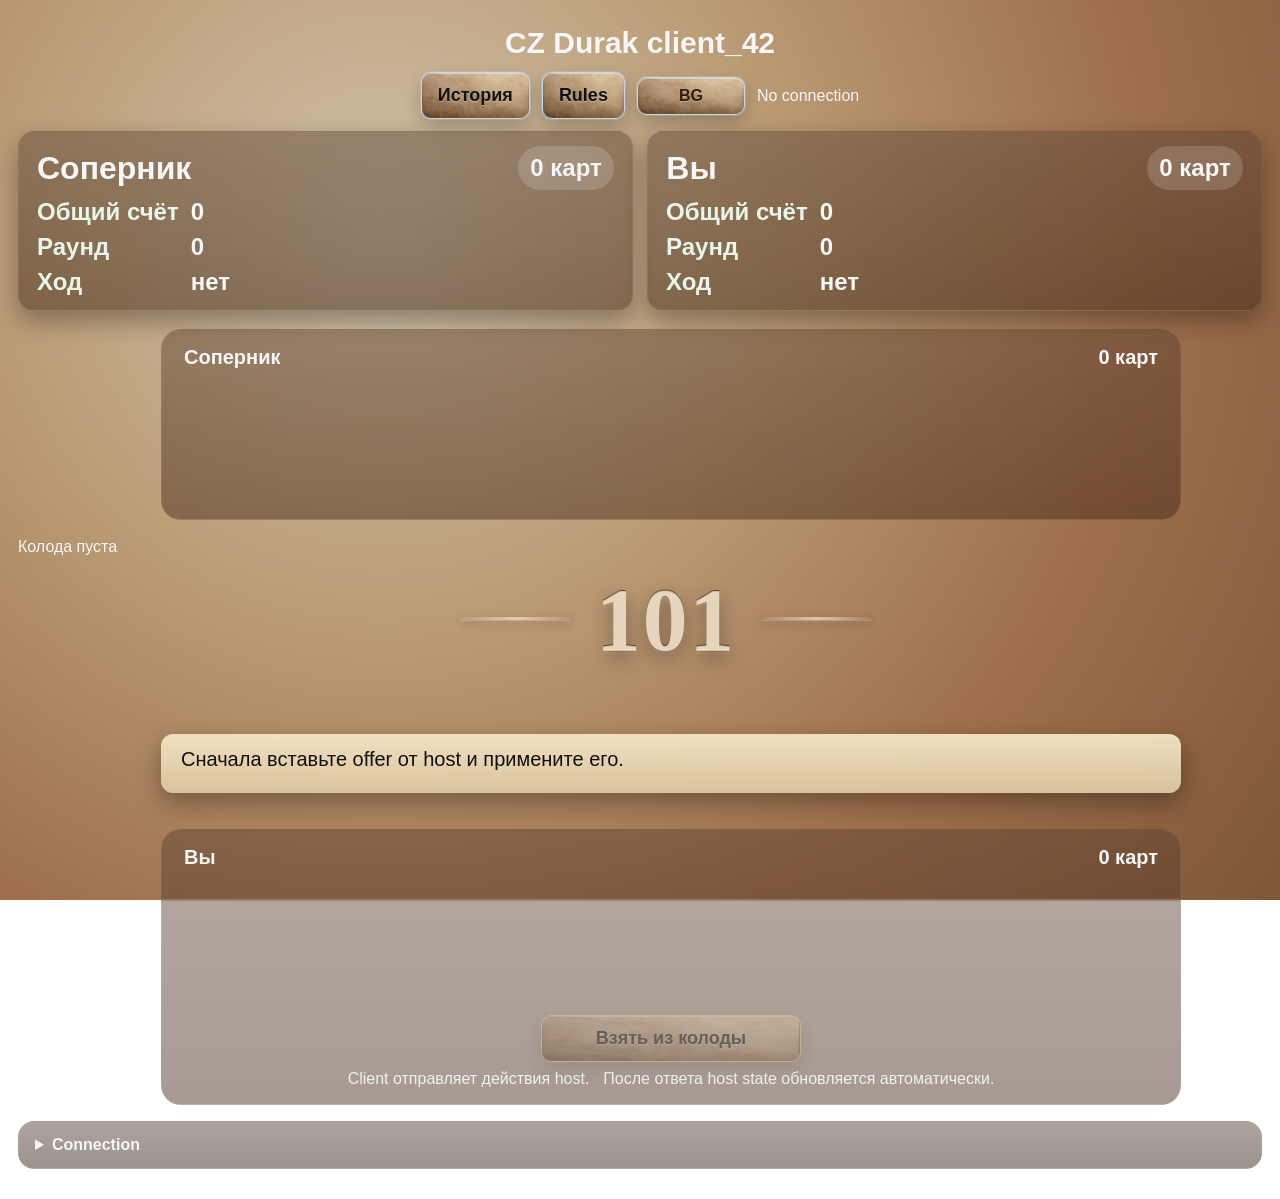
==== index.html @ 2729abbe "Rename CZ-Durak-client_42.html to index.html" ====
<!DOCTYPE html>
<html lang="ru">
<head>
<meta charset="UTF-8" />
<meta name="viewport" content="width=device-width, initial-scale=1.0" />
<title>CZ Durak client_42</title>
<style>
  :root{
    --table:#5c341d; --table-dark:#26150c; --panel:rgba(72,42,24,.42); --text:#f6f6f6;
    --accent:#e6d8ae; --shadow:0 10px 24px rgba(0,0,0,.32); --page-bg-image:radial-gradient(circle at 30% 26%, #eadbc0 0%, #d3b186 34%, #b17d56 68%, #8e6140 100%); --button-bg-image:none;
    --card-w:78px; --card-h:112px; --red:#d81f1f; --black:#111; --blue-back:#4966d6;
  }
  *{box-sizing:border-box}
  body{margin:0;font-family:Arial,Helvetica,sans-serif;color:var(--text);background-image:linear-gradient(rgba(18,10,7,.12), rgba(18,10,7,.12)), var(--page-bg-image);background-size:cover,cover;background-position:center,center;background-repeat:no-repeat,no-repeat;background-attachment:fixed,fixed;min-height:100vh}
  .wrap{max-width:1280px;margin:0 auto;padding:18px 18px 30px}
  h1{margin:8px 0 12px;text-align:center;font-size:30px}
  .topbar{display:flex;gap:12px;justify-content:center;align-items:center;flex-wrap:wrap;margin-bottom:12px}
  .btn-main,.btn-open,.btn-log,.btn-draw,select,textarea,input,button{border:none;border-radius:10px;padding:12px 16px;font-size:18px;box-shadow:var(--shadow)}
  select,button,textarea,input{border:none;border-radius:10px;padding:12px 16px;font-size:18px;cursor:pointer;box-shadow:var(--shadow)}
  textarea,input{cursor:text}
  button{cursor:pointer}
  .btn-main{background:#efefef;color:#111}
  .btn-open{background:#f3e08d;color:#111}
  .btn-log{background:#d4eef9;color:#111}
  .btn-draw{background:#d7cf5a;color:#111; min-width:260px}
  .btn-draw[disabled], button[disabled]{opacity:.45; cursor:not-allowed}
  .btn-bg{background:#ead7b3;color:#2d1a10;padding:9px 12px;font-size:16px;min-width:108px}

  .btn-main,.btn-open,.btn-log,.btn-draw,.btn-bg,.picker-inline button,.round-end button,.history-box button{
    background-color:#d7be9a;
    background-image:linear-gradient(180deg, rgba(255,250,240,.26), rgba(72,43,25,.16)), var(--button-bg-image);
    background-size:100% 100%,100% 100%;
    background-position:center,center;
    background-repeat:no-repeat,no-repeat;
    border:1px solid rgba(255,241,221,.54);
    text-shadow:0 1px 0 rgba(255,255,255,.30);
    box-shadow:inset 0 1px 0 rgba(255,255,255,.38), inset 0 -2px 4px rgba(75,42,22,.16), 0 8px 18px rgba(0,0,0,.20);
  }
  .btn-next,.btn-open,.btn-newgame,.btn-log,.btn-bg,.btn-draw{font-weight:700}
  .btn-next{border-color:rgba(127,212,151,.66); box-shadow:inset 0 1px 0 rgba(255,255,255,.38), inset 0 -2px 4px rgba(75,42,22,.16), 0 0 0 1px rgba(127,212,151,.26), 0 8px 18px rgba(0,0,0,.20)}
  .btn-open{border-color:rgba(239,214,108,.70); box-shadow:inset 0 1px 0 rgba(255,255,255,.38), inset 0 -2px 4px rgba(75,42,22,.16), 0 0 0 1px rgba(239,214,108,.22), 0 8px 18px rgba(0,0,0,.20)}
  .btn-newgame{border-color:rgba(235,154,154,.72); box-shadow:inset 0 1px 0 rgba(255,255,255,.32), inset 0 -2px 4px rgba(95,32,24,.18), 0 0 0 1px rgba(235,154,154,.24), 0 8px 18px rgba(0,0,0,.22)}
  .btn-log,.btn-bg{border-color:rgba(196,224,255,.72); box-shadow:inset 0 1px 0 rgba(255,255,255,.38), inset 0 -2px 4px rgba(75,42,22,.16), 0 0 0 1px rgba(196,224,255,.24), 0 8px 18px rgba(0,0,0,.20)}
  .btn-draw{border-color:rgba(228,208,112,.72)}
  .btn-main:hover,.btn-open:hover,.btn-log:hover,.btn-draw:hover,.btn-bg:hover,.picker-inline button:hover,.round-end button:hover,.history-box button:hover{transform:translateY(-1px); filter:brightness(1.02)}
  .scoreboard{display:grid;grid-template-columns:1fr 1fr;gap:14px;margin-bottom:18px}
  .score-card{background:linear-gradient(180deg, rgba(255,247,230,.07), rgba(61,34,19,.10)), rgba(61,34,19,.42);border-radius:16px;padding:14px 18px;box-shadow:var(--shadow);min-height:110px;border:1px solid rgba(255,228,188,.08);backdrop-filter:blur(1px)}
  .score-head{display:flex;justify-content:space-between;align-items:center;margin-bottom:8px}
  .score-head h3{margin:0;font-size:32px;line-height:1}
  .count-badge{background:rgba(255,255,255,.16);padding:8px 12px;border-radius:999px;font-size:24px;font-weight:700;min-width:96px;text-align:center}
  .score-grid{display:grid;grid-template-columns:auto 1fr;gap:6px 12px;align-items:center;font-size:24px;line-height:1.2}
  .score-grid .label{font-weight:700;color:#e8f5e9}
  .score-grid .value{font-weight:700}
  .layout{display:grid;grid-template-columns: 1fr 420px 1fr;grid-template-areas:"enemy enemy enemy" "deck center pile" "status status status" "picker picker picker" "player player player";gap:18px;align-items:center}
  .enemy-box,.player-box{justify-self:center;width:min(1020px, 100%);background:linear-gradient(180deg, rgba(255,248,235,.05), rgba(46,26,15,.08)), var(--panel);border-radius:20px;padding:16px 22px;border:1px solid rgba(255,228,188,.08);backdrop-filter:blur(1px)}
  .enemy-box{grid-area:enemy;min-height:150px}
  .player-box{grid-area:player;min-height:180px}
  .name-row{display:flex;justify-content:space-between;align-items:center;margin-bottom:8px;font-size:20px;font-weight:700}
  .cards-row{display:flex;gap:0;min-height:126px;align-items:flex-end;justify-content:center;flex-wrap:nowrap}
  .cards-row.enemy .card-slot{margin-left:-18px}
  .cards-row.player .card-slot{margin-left:-10px}
  .cards-row .card-slot:first-child{margin-left:0}
  .center-deck{grid-area:deck;justify-self:end;display:flex;gap:24px;align-items:center}
  .pile-box{grid-area:pile;justify-self:start;min-width:330px;min-height:170px;display:flex;align-items:center;justify-content:flex-start}
  .status{grid-area:status;justify-self:center;width:min(1020px, 100%);background:linear-gradient(180deg, rgba(244,229,199,.94), rgba(220,200,160,.94));color:#111;padding:14px 20px;border-radius:12px;font-size:20px;box-shadow:var(--shadow)}
  .status .sub{display:block;margin-top:8px;font-size:18px;color:#4a3f18;font-weight:700;white-space:pre-line}
  .picker-inline{grid-area:picker;justify-self:center;display:none;gap:10px;flex-wrap:wrap;align-items:center;justify-content:center;width:min(960px, 100%);background:rgba(255,255,255,.08);border-radius:14px;padding:12px;position:relative;z-index:20}
  .picker-inline.show{display:flex;position:relative;z-index:5}
  .picker-inline .picker-title{font-size:20px;margin-right:10px}
  .picker-inline button{background:#d7cf5a;color:#111}
  .deck-stack{position:relative;width:520px;height:170px}
  .stack-count{text-align:center;margin-top:8px;font-size:20px;color:#eef5ee;font-weight:700}
  .pile-stack{position:relative;width:330px;height:170px}
  .pile-stack .card{position:absolute;left:0;top:0}
  .card-slot{position:relative}
  .card{width:var(--card-w);height:var(--card-h);border-radius:7px;background:#fff;color:#111;border:1px solid rgba(0,0,0,.28);position:relative;box-shadow:0 6px 12px rgba(0,0,0,.28);overflow:hidden;user-select:none}
  .card.faceup.playable{cursor:pointer;transition:transform .12s ease, box-shadow .12s ease}
  .card.faceup.playable:hover{transform:translateY(-10px);box-shadow:0 12px 18px rgba(0,0,0,.34)}
  .card.back{background:
      linear-gradient(135deg, rgba(255,255,255,.18) 25%, transparent 25%) -8px 0/16px 16px,
      linear-gradient(225deg, rgba(255,255,255,.18) 25%, transparent 25%) -8px 0/16px 16px,
      linear-gradient(315deg, rgba(255,255,255,.18) 25%, transparent 25%) 0px 0/16px 16px,
      linear-gradient(45deg, rgba(255,255,255,.18) 25%, transparent 25%) 0px 0/16px 16px,
      var(--blue-back)}
  .card.back::before{content:"";position:absolute;inset:8px;border:2px solid rgba(255,255,255,.88);border-radius:5px}
  .card.back::after{content:"◈";position:absolute;inset:0;display:flex;align-items:center;justify-content:center;color:#fff;font-size:30px;opacity:.9}
  .corner{position:absolute;left:6px;top:5px;line-height:.95;text-align:center;font-weight:700}
  .corner.bottom{left:auto;top:auto;right:6px;bottom:5px;transform:rotate(180deg)}
  .rank{font-size:22px}.suit{font-size:20px}
  .center-symbol{position:absolute;inset:0;display:flex;align-items:center;justify-content:center;font-size:46px;font-weight:700}
  .red{color:#d81f1f}.black{color:#111}
  .small-note{text-align:center;margin-top:12px}
  .legend{display:flex;justify-content:center;gap:14px;margin-top:8px;flex-wrap:wrap;color:#edf4ed;font-size:16px}
  .netpanel{margin-top:16px;background:linear-gradient(180deg, rgba(255,247,231,.05), rgba(52,29,17,.10)), rgba(52,29,17,.42);padding:14px 16px;border-radius:16px;border:1px solid rgba(255,228,188,.08);backdrop-filter:blur(1px)}
  .netpanel details summary{cursor:pointer;font-weight:700}
  .netgrid{display:grid;grid-template-columns:1fr 1fr;gap:12px;margin-top:10px}
  .netlog{white-space:pre-wrap;background:rgba(0,0,0,.22);padding:12px;border-radius:12px;font-family:Consolas,monospace;font-size:13px;max-height:220px;overflow:auto}
  .server-row{display:grid;grid-template-columns:180px 1fr 140px auto;gap:8px;align-items:center;margin:10px 0 12px}
  .server-row select,.server-row input{min-width:0}
  .subpanel{margin-top:10px;border-top:1px solid rgba(255,255,255,.08);padding-top:10px}

  .round-end{position:fixed;right:18px;bottom:18px;background:rgba(7,20,12,.96);color:#fff;padding:16px 18px;border-radius:16px;box-shadow:0 14px 28px rgba(0,0,0,.45);width:min(420px, calc(100vw - 36px));display:none;z-index:30}
  .round-end.show{display:block}
  .round-end h4{margin:0 0 10px;font-size:28px}
  .round-end .lines{white-space:pre-line;font-size:18px;line-height:1.45}
  .round-end .actions{text-align:right;margin-top:12px}
  .round-end button{background:#f3e08d;color:#111;border:none;border-radius:10px;padding:10px 14px;font-size:18px;cursor:pointer}
  .history-box{position:fixed;left:50%;top:50%;transform:translate(-50%,-50%);background:rgba(7,20,12,.98);color:#fff;padding:16px 18px;border-radius:16px;box-shadow:0 14px 28px rgba(0,0,0,.45);display:none;z-index:1001;max-width:min(980px, calc(100vw - 36px));width:min(980px, calc(100vw - 36px));pointer-events:auto}
  .history-box.show{display:block}
  .history-box h4{margin:0 0 10px;font-size:28px}
  .history-box .lines{white-space:pre-wrap;font-size:18px;line-height:1.45;max-height:60vh;overflow:auto;font-family:Consolas,monospace}
  .history-box .actions{text-align:right;margin-top:12px}
  .history-box button{background:#f3e08d;color:#111;border:none;border-radius:10px;padding:10px 14px;font-size:18px;cursor:pointer}


  .layout{position:relative}
  .layout > *{position:relative;z-index:1}
.table-watermark{position:absolute;left:0;right:0;top:102px;bottom:300px;display:flex;align-items:center;justify-content:center;transform:translateX(26px);pointer-events:none;user-select:none;z-index:0;color:rgba(244,223,198,.56);text-transform:uppercase;font-family:Georgia,'Times New Roman',serif;filter:drop-shadow(0 2px 1px rgba(255,240,220,.18))}
  .table-watermark .wm-101-wrap{display:flex;align-items:center;gap:26px;font-size:clamp(56px,7vw,94px);font-weight:900;letter-spacing:.02em}
  .table-watermark .wm-101{line-height:1;color:rgba(248,231,208,.72);text-shadow:0 1px 0 rgba(255,248,235,.55),0 -1px 0 rgba(78,47,28,.72),0 2px 0 rgba(118,82,58,.28),0 8px 18px rgba(44,22,11,.42)}
  .table-watermark .wm-line{width:110px;height:3px;background:linear-gradient(90deg, rgba(244,223,198,.0), rgba(244,223,198,.72), rgba(244,223,198,.0));box-shadow:0 1px 0 rgba(255,246,230,.18),0 3px 8px rgba(26,12,7,.25);border-radius:999px}
  .table-watermark .wm-bridge{font-size:clamp(68px,8.7vw,116px);font-weight:900;letter-spacing:.018em;line-height:.92;color:rgba(248,231,208,.70);text-shadow:0 1px 0 rgba(255,248,235,.56),0 -1px 0 rgba(78,47,28,.74),0 2px 0 rgba(118,82,58,.28),0 9px 20px rgba(44,22,11,.44)}

</style>
</head>
<body>
<div class="wrap">
  <h1>CZ Durak client_42</h1>

  <div class="topbar">
    <button class="btn-log" id="logToggleBtn" type="button" style="display:none">ЛОГ OFF</button>
    <button class="btn-log" id="historyBtn" type="button">История</button>
    <button class="btn-log" id="debugToggleBtn" type="button" style="display:none">DEBUG OFF</button>
    <button class="btn-log" id="rulesBtn" type="button">Rules</button>
    <button class="btn-bg" id="bgCycleBtn" type="button">BG</button>
    <span id="connStateText">No connection</span>
  </div>

  <div class="scoreboard">
    <div class="score-card">
      <div class="score-head"><h3>Соперник</h3><div id="enemyCountTop" class="count-badge">—</div></div>
      <div class="score-grid">
        <div class="label">Общий счёт</div><div class="value" id="enemyTotalScore">0</div>
        <div class="label">Раунд</div><div class="value" id="enemyRoundScore">—</div>
        <div class="label">Ход</div><div class="value" id="enemyTurnValue">—</div>
      </div>
    </div>
    <div class="score-card">
      <div class="score-head"><h3>Вы</h3><div id="playerCountTop" class="count-badge">—</div></div>
      <div class="score-grid">
        <div class="label">Общий счёт</div><div class="value" id="playerTotalScore">0</div>
        <div class="label">Раунд</div><div class="value" id="playerRoundScore">—</div>
        <div class="label">Ход</div><div class="value" id="playerTurnValue">—</div>
      </div>
    </div>
  </div>

  <div class="layout">
    <div id="variantWatermark" class="table-watermark" aria-hidden="true">101</div>
    <div class="enemy-box">
      <div class="name-row"><div>Соперник</div><div id="enemyCount"></div></div>
      <div class="cards-row enemy" id="enemyRow"></div>
    </div>

    <div class="center-deck">
      <div><div class="deck-stack" id="deckStack"></div><div class="stack-count" id="deckCount"></div></div>
    </div>

    <div class="pile-box">
      <div class="pile-stack" id="pileStack"></div>
    </div>

    <div class="status">
      <span id="statusMain">Сначала вставьте offer от host и примените его.</span>
      <span class="sub" id="statusSub"></span>
    </div>

	<div class="picker-inline" id="pickerInline">
 	 <div class="picker-title" style="font-size:26px;">Выберите масть:</div>
 	 <button data-suit="clubs" style="font-size:26px;">Трефы ♣</button>
 	 <button data-suit="diamonds" style="font-size:26px;">Бубны ♦</button>
 	 <button data-suit="hearts" style="font-size:26px;">Червы ♥</button>
 	 <button data-suit="spades" style="font-size:26px;">Пики ♠</button>
	</div>

    <div class="player-box">
      <div class="name-row"><div>Вы</div><div id="playerCount"></div></div>
      <div class="cards-row player" id="playerRow"></div>
      <div class="small-note"><button class="btn-draw" id="drawBtn">Взять из колоды</button></div>
      <div class="legend">
        <div>Client отправляет действия host.</div>
        <div>После ответа host state обновляется автоматически.</div>
      </div>
    </div>
  </div>

  <div class="netpanel">
    <details>
      <summary>Connection</summary>
      <div class="server-row">
        <select id="signalPreset">
          <option value="railway" selected>WAN / Railway</option>
          <option value="localhost">LAN / localhost</option>
          <option value="custom">Custom</option>
        </select>
        <input id="signalUrl" type="text" value="wss://bubbly-tranquility-production.up.railway.app" placeholder="wss://...">
        <input id="signalRoom" type="text" value="42" placeholder="Комната">
        <button class="btn-log" id="signalClientBtn" type="button">Сервер: client</button>
      </div>

      <div class="subpanel">
        <div class="row" style="margin-bottom:8px">
          <button class="btn-log" id="copyLogBtn" type="button">Copy log</button>
          <button class="btn-log" id="clearLogBtn" type="button">Clear log</button>
          <button class="btn-log" id="pongBtn" type="button">PONG</button>
        </div>
        <div id="netLog" class="netlog"></div>
      </div>

      <details class="subpanel">
        <summary>Manual offer mode</summary>
        <div class="netgrid">
        <div>
          <div class="row" style="margin-bottom:8px">
            <button class="btn-log" id="pasteOfferBtn" type="button">Paste</button>
            <button class="btn-log" id="applyOfferBtn" type="button">Apply offer</button>
          </div>
          <textarea id="offerIn" placeholder="Вставьте сюда offer от host вручную (Ctrl+V)"></textarea>
        </div>
        <div>
          <div class="row" style="margin-bottom:8px">
            <button class="btn-log" id="copyAnswerBtn" type="button">Copy</button>
          </div>
          <textarea id="answerOut" readonly placeholder="Answer для host (копировать кнопкой Copy)"></textarea>
        </div>
      </div>
      </details>
    </details>
  </div>
</div>

<div id="rulesBackdrop" style="display:none;position:fixed;inset:0;background:rgba(0,0,0,.25);z-index:1000"></div>
<div class="history-box" id="rulesPanel">
  <h4>Rules</h4>
  <div class="lines" id="rulesLines"></div>
  <div class="actions"><button id="closeRulesBtn" type="button">Закрыть</button></div>
</div>

<div class="round-end" id="roundEndPanel">
  <h4 id="roundEndTitle">Сет завершён</h4>
  <div class="lines" id="roundEndLines"></div>
  <div class="actions"><button id="closeRoundEndBtn" type="button">Закрыть</button></div>
</div>

<div id="historyBackdrop" style="display:none;position:fixed;inset:0;background:rgba(0,0,0,.25);z-index:1000"></div>
<div class="history-box" id="historyPanel">
  <h4>История счёта</h4>
  <div class="lines" id="historyLines"></div>
  <div class="actions"><button id="closeHistoryBtn" type="button" onclick="hideHistoryPanel()">Закрыть</button></div>
</div>

<script>
const APP_VERSION = 'CZ Durak client_42';
const suits = [
  { key: 'clubs', symbol: '♣', color: 'black', label: 'Трефы' },
  { key: 'diamonds', symbol: '♦', color: 'red', label: 'Бубны' },
  { key: 'hearts', symbol: '♥', color: 'red', label: 'Червы' },
  { key: 'spades', symbol: '♠', color: 'black', label: 'Пики' }
];
const state = {
  role: 'client',
  deck: [], playerHand: [], enemyHand: [], pile: [],
  showEnemy: false, showDeck: false, forcedSuit: null, pendingSuitChoice: false,
  pendingSuitChoiceRole: null, turn: null, gameStarted: false, roundEnded: false,
  scores: { playerTotal: 0, enemyTotal: 0, playerRound: 0, enemyRound: 0 }, history: [], matchOver: false, roundEndInfo: null,
  logEnabled: false, debugEnabled: false, dragIndex: null,
  signaling: { ws: null, url: 'ws://localhost:8787', room: '', connected: false },
  connectionReady: false, pc: null, dc: null, rules: { gameVariant: '101' },
  classicLog: '',
  lastRejectInfo: '',
  bgFiles: [],
  bgIndex: -1,
  bgName: '',
  pendingBgName: '',
};
const $ = (id) => document.getElementById(id);
const NL = String.fromCharCode(10);
const SERVER_PRESETS = { railway: 'wss://bubbly-tranquility-production.up.railway.app', localhost: 'ws://localhost:8787' };
const ACTION_DELAY_MS = 900;

const BG_FILE_RE = /\.(jpe?g|png|webp)$/i;
const DEFAULT_BUTTON_BG_CANDIDATES = (() => {
  const items = [
    'Pics/Buttons/button_bg.jpg','Pics/Buttons/button_bg.jpeg','Pics/Buttons/button_bg.png','Pics/Buttons/button_bg.webp',
    'Pics/Buttons/bg.jpg','Pics/Buttons/bg.jpeg','Pics/Buttons/bg.png','Pics/Buttons/bg.webp',
    'Pics/Buttons/buttons.jpg','Pics/Buttons/buttons.jpeg','Pics/Buttons/buttons.png','Pics/Buttons/buttons.webp'
  ];
  const exts = ['jpg','jpeg','png','webp'];
  const prefixes = ['button_bg','btn','button','bg'];
  for (const prefix of prefixes){
    for (let i = 1; i <= 40; i++){
      for (const ext of exts) items.push(`Pics/Buttons/${prefix}${i}.${ext}`);
    }
  }
  return items;
})();
const DEFAULT_TABLE_BG_MANIFESTS = ['Pics/backgrounds.json','Pics/list.json','Pics/bg.json'];

const DEFAULT_TABLE_BG_CANDIDATES = (() => {
  const items = [];
  const exts = ['jpg','jpeg','png','webp'];
  const prefixes = ['','bg','table','leather','skin','pic'];
  for (const prefix of prefixes){
    for (let i = 1; i <= 200; i++){
      const stem = `${prefix}${i}`;
      for (const ext of exts) items.push(`Pics/${stem}.${ext}`);
    }
  }
  return items;
})();

function probeImage(url){
  return new Promise(resolve => {
    const img = new Image();
    img.onload = () => resolve(url);
    img.onerror = () => resolve(null);
    img.src = url;
  });
}
async function firstExisting(candidates){
  for (const candidate of candidates){
    const hit = await probeImage(candidate);
    if (hit) return hit;
  }
  return null;
}
function setButtonBackground(url){
  document.documentElement.style.setProperty('--button-bg-image', url ? `url("${url}")` : 'none');
}
async function loadDefaultButtonBackground(){
  const url = await firstExisting(DEFAULT_BUTTON_BG_CANDIDATES);
  setButtonBackground(url);
}
function normalizeBgList(items){
  return Array.from(new Set((items || []).map(item => String(item || '').trim()).filter(item => BG_FILE_RE.test(item)))).map(item => item.replace(/\\/g,'/'));
}
async function tryLoadManifest(url){
  try{
    const res = await fetch(url, {cache:'no-store'});
    if (!res.ok) return null;
    const data = await res.json();
    if (Array.isArray(data)) return normalizeBgList(data).map(name => name.startsWith('Pics/') ? name : `Pics/${name}`);
    if (data && Array.isArray(data.files)) return normalizeBgList(data.files).map(name => name.startsWith('Pics/') ? name : `Pics/${name}`);
  }catch(e){}
  return null;
}
async function loadDefaultTableBackgrounds(){
  let urls = null;
  for (const manifest of DEFAULT_TABLE_BG_MANIFESTS){
    urls = await tryLoadManifest(manifest);
    if (urls && urls.length) break;
  }
  if ((!urls || !urls.length) && DEFAULT_TABLE_BG_CANDIDATES.length){
    const hits = [];
    for (const candidate of DEFAULT_TABLE_BG_CANDIDATES){
      const hit = await probeImage(candidate);
      if (hit) hits.push(hit);
    }
    urls = hits;
  }
  if (!urls || !urls.length){
    updateBgButton();
    return;
  }
  state.bgFiles = urls.map(url => ({name: url.split('/').pop(), url}));
  if (state.bgFiles.length){
    state.pendingBgName = state.rules.tableBgName || state.bgName || state.bgFiles[0].name;
    applyPendingBackground();
  } else {
    updateBgButton();
  }
}

const RULES_TEXT = `В Чешского дурака играют два игрока. Смысл игры - сбросить все карты с рук и посчитать по очкам оставшиеся карты у противника. Проигравшим считается игрок, первым набравший больше 101 очков.
Игроки по-очереди делают ходы, сбрасывая карты в стопку на игровом столе. Первый ходит любой картой, следующий должен положить карту той же масти или того же достоинства, что и карта, лежащая сверху стопки. Например, если на столе лежит Валет пик, то на него можно сбросить, либо Валета, либо любую карту масти пик (либо Даму любой масти. см. ниже). Если нечем ходить, набираются карты из колоды до тех пор, пока не выпадет нужная карта.
Когда карты в колоде заканчиваются, то сброшенные карты, кроме последней, переворачиваются, перемешиваются и кладутся на место колоды (тем самым из колоды опять можно добирать карты)
Здесь два варианта игры Чешский дурак: «101» и «Бридж». (вариант игры выбирает хост)
В зависимости от того, какую карту сбрывает игрок, для его соперника наступают различные последствия:
Вариант игры «101»:
· шестёрка – соперник берёт одну карту из колоды и пропускает ход
· семёрка – берёт две карты и пропускает ход
· Король червей – берёт четыре карты и пропускает ход
· Туз – соперник пропускает ход
· Дама – назначает масть

Вариант игры «Бридж»:
· шестёрка – берёт четыре карты из колоды и пропускает ход
· семёрка – берёт две карты и НЕ пропускает ход
· туз – соперник пропускает ход
· Дама – назначает масть

Даму любой масти можно выкладывать на любую карту, при этом игрок, выложивший Даму, заказывает масть, с которой должен зайти соперник (появляется окно с выбором масти).

Подсчёт очков
Когда у кого-то из игроков заканчиваются карты, у соперника увеличивается счёт на сумму очков в картах на руках:
· Валет – 2 очка
· Дама – 3 очка
· Король – 4 очка
· Туз – 11 очков
· остальные карты по цифровому номиналу. (например шестёрка это 6 очков)

Если один игрок сбросил все карты, а у соперника на руках осталась всего одна карта Дама (кроме Дамы пик), то прибавляется 20 очков к счёту соперника.
Если на руках осталась всего одна карта Дама пик, то прибавляется 40 очков.
Если игрок закончил раунд картой Дама (кроме Дамы пик), то с его счёта списывается 20 очков (минус 20).
Если игрок закончил раунд на Даму пик, то с его счёта списывается 40 очков (минус 40).

Тот, кто выиграл раунд (сет), тот ходит в следующем раунде первым (зависит от настроек на хосте).
Игрок, первым набравший больше 101 очков, считается проигравшим.
Важный бонус: У игрока, набравшего 101 очко ровно, все очки обнуляются (в ноль) и игра продолжается.`;

function showRoundEnd(title, lines){
  $('roundEndTitle').textContent = title;
  $('roundEndLines').textContent = lines;
  $('roundEndPanel').classList.add('show');
}
function hideRoundEnd(){ $('roundEndPanel').classList.remove('show'); }

function logNet(msg){
  $('netLog').textContent += msg + '\n';
  $('netLog').scrollTop = $('netLog').scrollHeight;
}
function setConnText(){ $('connStateText').textContent = state.connectionReady ? 'Connected' : 'No connection'; }
function suitInfo(key){ return suits.find(s => s.key === key); }
function cardText(card){ return `${card.rank}${suitInfo(card.suit).symbol}`; }
function lastPileCard(){ return state.pile.length ? state.pile[state.pile.length - 1] : null; }
function setStatus(main, sub=''){
  $('statusMain').textContent = main;
  const parts = [];
  if (sub) parts.push(sub);
  const forcedLine = state.forcedSuit ? `Заказана масть: ${suitInfo(state.forcedSuit).label}.` : '';
  if (forcedLine && !(main || '').includes(forcedLine) && !(sub || '').includes(forcedLine)) parts.push(forcedLine);
  $('statusSub').textContent = parts.join('\n');
}
function canPlayOnTop(card, topCard, forcedSuit){
  if (!topCard) return true;
  if (card.rank === 'Q') return true;
  if (forcedSuit) return card.rank === 'Q' || card.suit === forcedSuit;
  return card.suit === topCard.suit || card.rank === topCard.rank;
}
function getPlayableCards(hand){
  const top = lastPileCard();
  return hand.filter(card => canPlayOnTop(card, top, state.forcedSuit));
}
function shouldEnableDraw(hand){
  if (state.roundEnded || !state.gameStarted) return false;
  return getPlayableCards(hand).length < Number(state.rules.drawDisabledAtPlayableCount || 2);
}
function createCardElement(card, opts = {}){
  const { faceUp = true, clickable = false, playable = false, clickHandler = null } = opts;
  const div = document.createElement('div');
  div.className = `card ${faceUp ? 'faceup' : 'back'} ${faceUp && playable ? 'playable' : ''}`;
  if (!faceUp) return div;
  const suit = suitInfo(card.suit);
  const colorClass = suit.color;
  const top = document.createElement('div');
  top.className = `corner ${colorClass}`;
  top.innerHTML = `<div class="rank">${card.rank}</div><div class="suit">${suit.symbol}</div>`;
  const bottom = document.createElement('div');
  bottom.className = `corner bottom ${colorClass}`;
  bottom.innerHTML = `<div class="rank">${card.rank}</div><div class="suit">${suit.symbol}</div>`;
  const center = document.createElement('div');
  center.className = `center-symbol ${colorClass}`;
  center.textContent = suit.symbol;
  div.append(top, center, bottom);
  if (clickable && clickHandler) div.addEventListener('click', clickHandler);
  return div;
}


function updateBgButton(){
  const btn = $('bgCycleBtn');
  if (!btn) return;
  btn.textContent = state.bgFiles.length ? `BG ${state.bgIndex + 1}/${state.bgFiles.length}` : 'BG';
}
function cycleBackgrounds(){
  if (!state.bgFiles || !state.bgFiles.length){
    updateBgButton();
    return;
  }
  applyBackgroundIndex(state.bgIndex + 1, false);
}
function setBodyBackground(url){
  document.documentElement.style.setProperty('--page-bg-image', url ? `url("${url}")` : "radial-gradient(circle at 30% 26%, #eadbc0 0%, #d3b186 34%, #b17d56 68%, #8e6140 100%)");
}
function normalizeBgName(name){ return String(name || '').trim().toLowerCase(); }
function findBgIndexByName(name){
  const needle = normalizeBgName(name);
  if (!needle) return -1;
  return state.bgFiles.findIndex(item => normalizeBgName(item.name) === needle);
}
function applyBackgroundIndex(index, sync){
  if (!state.bgFiles.length) return;
  const len = state.bgFiles.length;
  state.bgIndex = ((index % len) + len) % len;
  const item = state.bgFiles[state.bgIndex];
  state.bgName = item.name;
  state.pendingBgName = item.name;
  setBodyBackground(item.url);
  updateBgButton();

}
function applyPendingBackground(){
  const idx = findBgIndexByName(state.pendingBgName || state.bgName);
  if (idx >= 0) applyBackgroundIndex(idx, false);
  else updateBgButton();
}
function loadBackgroundFiles(fileList){
  const files = Array.from(fileList || []).filter(file => BG_FILE_RE.test(file.name)).sort((a,b) => a.name.localeCompare(b.name, undefined, {numeric:true, sensitivity:'base'}));
  if (!files.length){
    return;
  }
  if (state.bgFiles.length) state.bgFiles.forEach(item => { if (item.objectUrl){ try{ URL.revokeObjectURL(item.url); }catch(e){} } });
  state.bgFiles = files.map(file => ({name:file.name, url:URL.createObjectURL(file), objectUrl:true}));
  if (!state.pendingBgName && !state.bgName) state.pendingBgName = state.bgFiles[0].name;
  applyPendingBackground();
}
function renderEnemy(){
  const row = $('enemyRow'); row.innerHTML = '';
  state.enemyHand.forEach(card => {
    const slot = document.createElement('div'); slot.className = 'card-slot';
    const faceUp = state.showEnemy;
    const el = createCardElement(card, { faceUp });
    slot.appendChild(el); row.appendChild(slot);
  });
  $('enemyCount').textContent = `${state.enemyHand.length} карт`;
  $('enemyCountTop').textContent = `${state.enemyHand.length} карт`;
  $('enemyTurnValue').textContent = state.turn === 'enemy' ? 'да' : 'нет';
  $('enemyTotalScore').textContent = state.scores.enemyTotal;
  $('enemyRoundScore').textContent = state.scores.enemyRound;
}
function renderPlayer(){
  const row = $('playerRow'); row.innerHTML = '';
  const playable = getPlayableCards(state.playerHand);
  state.playerHand.forEach((card, index) => {
    const slot = document.createElement('div'); slot.className = 'card-slot'; slot.dataset.index = index;
    const el = createCardElement(card, {
      faceUp: true,
      clickable: true,
      playable: state.turn === 'player' && !state.pendingSuitChoice && playable.includes(card),
      clickHandler: () => clientPlay(index)
    });
    el.draggable = true;
    el.addEventListener('dragstart', () => { state.dragIndex = index; });
    slot.addEventListener('dragover', (e) => e.preventDefault());
    slot.addEventListener('drop', (e) => {
      e.preventDefault();
      if (state.dragIndex === null || state.dragIndex === index) return;
      const original = state.playerHand.map((_, i) => i);
      const movedCard = state.playerHand.splice(state.dragIndex, 1)[0];
      const movedIdx = original.splice(state.dragIndex, 1)[0];
      state.playerHand.splice(index, 0, movedCard);
      original.splice(index, 0, movedIdx);
      state.dragIndex = null;
      render();
      sendMessage({type:'client_reorder', order: original});
    });
    slot.appendChild(el); row.appendChild(slot);
  });
  $('playerCount').textContent = `${state.playerHand.length} карт`;
  $('playerCountTop').textContent = `${state.playerHand.length} карт`;
  $('playerTurnValue').textContent = state.turn === 'player' ? 'да' : 'нет';
  $('playerTotalScore').textContent = state.scores.playerTotal;
  $('playerRoundScore').textContent = state.scores.playerRound;
}
function renderDeck(){
  const deckStack = $('deckStack'); deckStack.innerHTML = '';
  if (state.deck.length === 0){ deckStack.textContent = 'Колода пуста'; return; }
  if (state.showDeck){
    const cards = state.deck.slice();
    const maxShown = cards.length;
    const gap = maxShown > 30 ? 14 : maxShown > 24 ? 16 : maxShown > 18 ? 18 : 22;
    deckStack.style.width = `${Math.max(520, 86 + (maxShown - 1) * gap)}px`;
    cards.forEach((card, idx) => {
      const el = createCardElement(card, { faceUp: true });
      el.style.position = 'absolute'; el.style.left = `${idx * gap}px`; el.style.top = `${Math.max(0, (maxShown - idx - 1) * 0.25)}px`; el.style.transform = 'scale(0.88)';
      deckStack.appendChild(el);
    });
  } else {
    for (let i=Math.min(state.deck.length,8)-1;i>=0;i--){ const el = createCardElement(null,{faceUp:false}); el.style.position='absolute'; el.style.top=`${i*2}px`; el.style.left=`${i*2}px`; deckStack.appendChild(el); }
  }
  $('deckCount').textContent = `В колоде: ${state.deck.length}`;
}
function renderPile(){
  const pile = $('pileStack'); pile.innerHTML = '';
  const visible = state.pile.slice(-18);
  const gap = visible.length > 14 ? 16 : visible.length > 10 ? 18 : 22;
  visible.forEach((card, idx) => {
    const el = createCardElement(card, { faceUp: true });
    el.style.transform = `translate(${idx * gap}px, ${idx * 1.5}px) scale(0.9)`;
    pile.appendChild(el);
  });
}
function updateVariantWatermark(){
  const mode = (state.rules && state.rules.gameVariant) === 'bridge' ? 'bridge' : '101';
  const wm = $('variantWatermark');
  if (!wm) return;
  if (mode === 'bridge') wm.innerHTML = '<div class="wm-bridge">BRIDGE</div>';
  else wm.innerHTML = '<div class="wm-101-wrap"><span class="wm-line"></span><span class="wm-101">101</span><span class="wm-line"></span></div>';
}
function renderControls(){ $('drawBtn').disabled = !(state.gameStarted && !state.roundEnded && !state.matchOver && state.turn === 'player' && !state.pendingSuitChoice && shouldEnableDraw(state.playerHand)); }
function render(){ updateVariantWatermark(); renderEnemy(); renderPlayer(); renderDeck(); renderPile(); renderControls(); setConnText(); }


function applySignalPreset(){
  const preset = $('signalPreset');
  const url = $('signalUrl');
  if (!preset || !url) return;
  if (preset.value === 'railway') url.value = SERVER_PRESETS.railway;
  else if (preset.value === 'localhost') url.value = SERVER_PRESETS.localhost;
}
function showRulesPanel(){
  $('rulesLines').textContent = state.rulesText || RULES_TEXT;
  if ($('rulesBackdrop')) $('rulesBackdrop').style.display = 'block';
  $('rulesPanel').classList.add('show');
}
function hideRulesPanel(){
  $('rulesPanel').classList.remove('show');
  if ($('rulesBackdrop')) $('rulesBackdrop').style.display = 'none';
}
function historyText(){
  if (state.scoreHistory) return state.scoreHistory;
  return 'История пуста.';
}
function showHistoryPanel(){
  $('historyLines').textContent = historyText();
  if ($('historyBackdrop')) $('historyBackdrop').style.display = 'block';
  $('historyPanel').classList.add('show');
}
function hideHistoryPanel(){
  $('historyPanel').classList.remove('show');
  if ($('historyBackdrop')) $('historyBackdrop').style.display = 'none';
}
async function pasteFromClipboard(targetId){
  try{
    const text = await navigator.clipboard.readText();
    if (!text) throw new Error('clipboard empty');
    $(targetId).value = text;
    logNet('[paste] ' + targetId);
  }catch(e){
    $(targetId).focus();
    $(targetId).select();
    logNet('[paste unavailable] Вставьте текст вручную в ' + targetId);
  }
}

function applyRemoteState(payload){
  state.rules = payload.rules || {};
  state.deck = payload.deck || [];
  state.playerHand = payload.enemyHand || [];   // client sees own hand as playerHand
  state.enemyHand = payload.playerHand || [];   // host hand as enemyHand
  state.pile = payload.pile || [];
  state.showEnemy = !!payload.roundEnded;
  state.showDeck = false;
  state.forcedSuit = payload.forcedSuit || null;
  state.pendingSuitChoice = !!payload.pendingSuitChoice;
  state.pendingSuitChoiceRole = payload.pendingSuitChoiceRole || null;
  state.turn = payload.turn === 'player' ? 'enemy' : (payload.turn === 'enemy' ? 'player' : payload.turn);
  state.gameStarted = payload.gameStarted;
  state.roundEnded = payload.roundEnded;
  state.scores = payload.scores || state.scores;
  state.history = payload.history || state.history;
  state.matchOver = !!payload.matchOver;
  state.roundEndInfo = payload.roundEndInfo || null;
  state.classicLog = payload.classicLog || state.classicLog;
  state.scoreHistory = payload.scoreHistory || state.scoreHistory;
  state.rulesText = payload.rulesText || state.rulesText || RULES_TEXT;
  state.rules.tableBgName = (payload.rules && payload.rules.tableBgName) || state.rules.tableBgName || '';
  state.pendingBgName = state.rules.tableBgName || state.pendingBgName;
  applyPendingBackground();
  let mainText = (!state.gameStarted || state.roundEnded) ? 'Партия завершена.' : (payload.lastAction ? `Последнее действие: ${payload.lastAction}` : 'Получено новое состояние.');
  let subText = (!state.gameStarted || state.roundEnded) ? 'Нажмите NEXT SET или NEW GAME на стороне host.' : (state.turn === 'player' ? 'Сейчас ваш ход.' : 'Сейчас ход host.');
  const clientMustChooseSuit = state.pendingSuitChoice && state.pendingSuitChoiceRole === 'enemy';
  if (clientMustChooseSuit){
    mainText = 'Выберите масть.';
    subText = 'После дамы нужно заказать масть.';
  } else if (state.pendingSuitChoice){
    subText = 'Host выбирает масть...';
  }
  setStatus(mainText, subText);
  $('pickerInline').classList.toggle('show', clientMustChooseSuit);
  if (state.roundEndInfo) showRoundEnd(state.roundEndInfo.title, state.roundEndInfo.lines); else hideRoundEnd();
  render();
}
function buildPeer(){
  state.pc = new RTCPeerConnection({iceServers:[{urls:'stun:stun.l.google.com:19302'}]});
  state.pc.ondatachannel = (ev) => {
    state.dc = ev.channel;
    state.dc.onopen = () => { state.connectionReady = true; setConnText(); logNet('[open] DataChannel открыт'); sendMessage({type:'hello'}); };
    state.dc.onclose = () => { state.connectionReady = false; state.awaitingState = false; setConnText(); logNet('[close] DataChannel закрыт'); };
    state.dc.onmessage = (msgEv) => onMessage(JSON.parse(msgEv.data));
  };
}
function sendMessage(obj){
  if (!state.dc || state.dc.readyState !== 'open'){ logNet('[send] канал не открыт'); return false; }
  state.dc.send(JSON.stringify(obj)); logNet('[send] ' + obj.type); return true;
}

function syncSignalStatus(){
  const btn = $('signalClientBtn');
  if (!btn) return;
  btn.textContent = state.signaling.connected ? 'Сервер: client ✓' : 'Сервер: client';
}
function closeSignalSocket(){
  try { if (state.signaling.ws) state.signaling.ws.close(); } catch(e){}
  state.signaling.ws = null;
  state.signaling.connected = false;
  syncSignalStatus();
}
function waitIceComplete(pc){
  return new Promise(resolve => {
    if (pc.iceGatheringState === 'complete') return resolve();
    const check = () => {
      if (pc.iceGatheringState === 'complete'){
        pc.removeEventListener('icegatheringstatechange', check);
        resolve();
      }
    };
    pc.addEventListener('icegatheringstatechange', check);
  });
}
async function startSignalClient(){
  const url = $('signalUrl').value.trim();
  const room = $('signalRoom').value.trim();
  if (!url || !room){
    setStatus('Заполните адрес сервера и комнату.', '');
    return;
  }
  closeSignalSocket();
  state.signaling.url = url;
  state.signaling.room = room;
  const ws = new WebSocket(url);
  state.signaling.ws = ws;
  ws.onopen = () => {
    state.signaling.connected = true;
    syncSignalStatus();
    logNet('[signal] connected as client');
    ws.send(JSON.stringify({type:'join', role:'client', room}));
  };
  ws.onmessage = async (ev) => {
    try{
      const msg = JSON.parse(ev.data);
      if (msg.type === 'offer' && msg.sdp){
        buildPeer();
        await state.pc.setRemoteDescription(msg.sdp);
        const answer = await state.pc.createAnswer();
        await state.pc.setLocalDescription(answer);
        await waitIceComplete(state.pc);
        $('answerOut').value = JSON.stringify(state.pc.localDescription);
        ws.send(JSON.stringify({type:'answer', room, sdp: state.pc.localDescription}));
        logNet('[signal] answer sent');
      } else if (msg.type === 'error'){
        logNet('[signal error] ' + (msg.message || 'server error'));
      }
    }catch(e){
      logNet('[signal parse error] ' + e.message);
    }
  };
  ws.onclose = () => {
    state.awaitingState = false;
    state.signaling.connected = false;
    syncSignalStatus();
    logNet('[signal] disconnected');
  };
  ws.onerror = () => {
    logNet('[signal] websocket error');
  };
}

function onMessage(msg){
  logNet('[recv] ' + msg.type);
  if (msg.type === 'hello'){ state.connectionReady = true; setConnText(); return; }
  if (msg.type === 'ping'){ sendMessage({type:'pong'}); return; }
  if (msg.type === 'state_sync'){ state.awaitingState = false; applyRemoteState(msg.payload); sendMessage({type:'ack_state'}); return; }
}
function clientPlay(index){
  if (!state.gameStarted || state.turn !== 'player' || state.pendingSuitChoice || state.awaitingState) return;
  render();
  if (!sendMessage({type:'client_play', index})){
    render();
    return;
  }
  state.awaitingState = true;
}
function clientDraw(){
  if (!state.gameStarted || state.turn !== 'player' || state.pendingSuitChoice || state.awaitingState) return;
  render();
  if (!sendMessage({type:'client_draw'})){
    render();
    return;
  }
  state.awaitingState = true;
}
$('applyOfferBtn').addEventListener('click', async () => {
  try{
    buildPeer();
    const offer = JSON.parse($('offerIn').value);
    await state.pc.setRemoteDescription(offer);
    const answer = await state.pc.createAnswer();
    await state.pc.setLocalDescription(answer);
    await new Promise(resolve => {
      if (state.pc.iceGatheringState === 'complete') return resolve();
      const check = () => { if (state.pc.iceGatheringState === 'complete'){ state.pc.removeEventListener('icegatheringstatechange', check); resolve(); } };
      state.pc.addEventListener('icegatheringstatechange', check);
    });
    $('answerOut').value = JSON.stringify(state.pc.localDescription);
    logNet('[answer] создан');
  }catch(e){ logNet('[error] ' + e.message); }
});
$('drawBtn').addEventListener('click', clientDraw);
$('deckStack').addEventListener('dblclick', clientDraw);
$('pasteOfferBtn').addEventListener('click', () => pasteFromClipboard('offerIn'));
$('pongBtn').addEventListener('click', () => sendMessage({type:'pong'}));
$('copyAnswerBtn').addEventListener('click', async () => { try { await navigator.clipboard.writeText($('answerOut').value || ''); logNet('[copy] answer'); } catch(e){ logNet('[error copy answer] ' + e.message); } });
$('copyLogBtn').addEventListener('click', async () => { try { await navigator.clipboard.writeText($('netLog').textContent || ''); logNet('[copy] log'); } catch(e){ logNet('[error copy log] ' + e.message); } });
$('clearLogBtn').addEventListener('click', () => { $('netLog').textContent = ''; });
$('logToggleBtn').addEventListener('click', () => { state.logEnabled = !state.logEnabled; $('logToggleBtn').textContent = state.logEnabled ? 'ЛОГ ON' : 'ЛОГ OFF'; });
$('debugToggleBtn').addEventListener('click', () => { state.debugEnabled = !state.debugEnabled; $('debugToggleBtn').textContent = state.debugEnabled ? 'DEBUG ON' : 'DEBUG OFF'; });
$('historyBtn').addEventListener('click', showHistoryPanel);
$('rulesBtn').addEventListener('click', showRulesPanel);
$('bgCycleBtn').addEventListener('click', cycleBackgrounds);
$('signalPreset').addEventListener('change', applySignalPreset);
$('signalClientBtn').addEventListener('click', startSignalClient);
$('pickerInline').querySelectorAll('button').forEach(btn => btn.addEventListener('click', () => {
  if (!state.pendingSuitChoice || state.pendingSuitChoiceRole !== 'enemy' || state.awaitingState) return;
  logNet('[send] client_choose_suit ' + btn.dataset.suit);
  render();
  if (!sendMessage({type:'client_choose_suit', suit: btn.dataset.suit})){
    render();
    return;
  }
  state.awaitingState = true;
  state.pendingSuitChoice = false;
  state.pendingSuitChoiceRole = null;
  $('pickerInline').classList.remove('show');
}));

const __closeBtn = $('closeRoundEndBtn');
const __closeRulesBtn = $('closeRulesBtn'); if (__closeRulesBtn) __closeRulesBtn.addEventListener('click', hideRulesPanel);
const __rulesBackdrop = $('rulesBackdrop'); if (__rulesBackdrop) __rulesBackdrop.addEventListener('click', hideRulesPanel); if (__closeBtn) __closeBtn.addEventListener('click', hideRoundEnd);
const __closeHistoryBtn = $('closeHistoryBtn'); if (__closeHistoryBtn) __closeHistoryBtn.addEventListener('click', hideHistoryPanel);
const __historyBackdrop = $('historyBackdrop'); if (__historyBackdrop) __historyBackdrop.addEventListener('click', hideHistoryPanel);
applySignalPreset();
syncSignalStatus();
loadDefaultButtonBackground();
loadDefaultTableBackgrounds();
updateBgButton();
render(); setConnText();
</script>
</body>
</html>
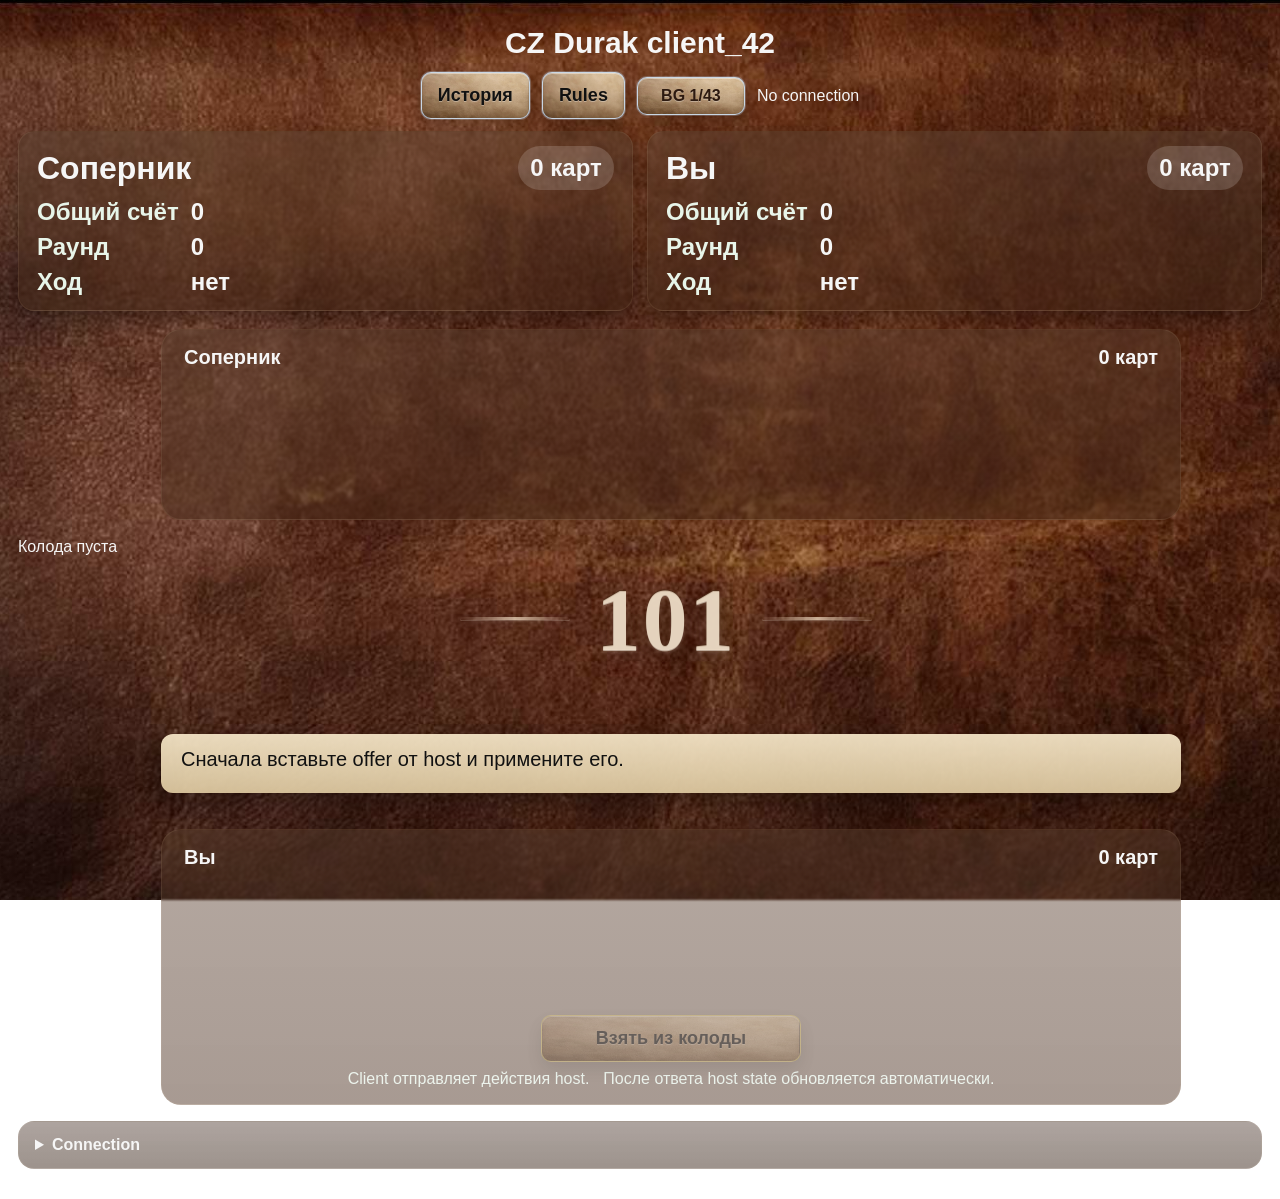
==== commit 85afdd85: "Update index.html" ====
--- a/index.html
+++ b/index.html
@@ -2,6 +2,7 @@
 <!DOCTYPE html>
 <html lang="ru">
 <head>
+<link rel="stylesheet" href="mobile.css">
 <meta charset="UTF-8" />
 <meta name="viewport" content="width=device-width, initial-scale=1.0" />
 <title>CZ Durak client_42</title>
--- a/mobile.css
+++ b/mobile.css
@@ -0,0 +1,183 @@
+@media (max-width: 900px){
+
+  :root{
+    --card-w: 56px;
+    --card-h: 80px;
+  }
+
+  body{
+    background-attachment: scroll, scroll;
+  }
+
+  .wrap{
+    padding: 10px 10px 18px;
+  }
+
+  h1{
+    font-size: 22px;
+    margin: 6px 0 10px;
+  }
+
+  .topbar{
+    gap: 8px;
+    margin-bottom: 10px;
+  }
+
+  .btn-main,.btn-open,.btn-log,.btn-draw,select,textarea,input,button{
+    font-size: 15px;
+    padding: 10px 12px;
+  }
+
+  .scoreboard{
+    grid-template-columns: 1fr;
+    gap: 10px;
+    margin-bottom: 12px;
+  }
+
+  .score-card{
+    min-height: auto;
+    padding: 10px 12px;
+  }
+
+  .score-head h3{
+    font-size: 24px;
+  }
+
+  .count-badge{
+    font-size: 18px;
+    min-width: 72px;
+    padding: 6px 10px;
+  }
+
+  .score-grid{
+    font-size: 18px;
+    gap: 4px 10px;
+  }
+
+  .layout{
+    grid-template-columns: 1fr;
+    grid-template-areas:
+      "enemy"
+      "deck"
+      "pile"
+      "status"
+      "picker"
+      "player";
+    gap: 12px;
+  }
+
+  .enemy-box,
+  .player-box,
+  .status,
+  .picker-inline{
+    width: 100%;
+    padding: 12px;
+    border-radius: 14px;
+  }
+
+  .enemy-box{
+    min-height: 120px;
+  }
+
+  .player-box{
+    min-height: 140px;
+  }
+
+  .name-row{
+    font-size: 17px;
+    margin-bottom: 6px;
+  }
+
+  .cards-row{
+    min-height: 92px;
+    overflow-x: auto;
+    overflow-y: hidden;
+    justify-content: flex-start;
+    padding-bottom: 6px;
+  }
+
+  .cards-row.enemy .card-slot{
+    margin-left: -12px;
+  }
+
+  .cards-row.player .card-slot{
+    margin-left: -8px;
+  }
+
+  .cards-row .card-slot:first-child{
+    margin-left: 0;
+  }
+
+  .center-deck,
+  .pile-box{
+    justify-self: center;
+    width: 100%;
+    min-width: 0;
+    justify-content: center;
+  }
+
+  .deck-stack,
+  .pile-stack{
+    transform: scale(0.82);
+    transform-origin: center top;
+  }
+
+  .deck-stack{
+    width: 100%;
+    max-width: 340px;
+    height: 140px;
+  }
+
+  .pile-stack{
+    width: 100%;
+    max-width: 280px;
+    height: 140px;
+  }
+
+  .stack-count{
+    font-size: 16px;
+    margin-top: 4px;
+  }
+
+  .status{
+    font-size: 16px;
+  }
+
+  .status .sub{
+    font-size: 15px;
+  }
+
+  .picker-inline .picker-title{
+    font-size: 18px;
+    margin-right: 0;
+    width: 100%;
+    text-align: center;
+  }
+
+  .picker-inline button{
+    font-size: 18px !important;
+    flex: 1 1 45%;
+  }
+
+  .btn-draw{
+    min-width: 0;
+    width: 100%;
+  }
+
+  .server-row{
+    grid-template-columns: 1fr;
+  }
+
+  .netgrid{
+    grid-template-columns: 1fr;
+  }
+
+  .netlog{
+    max-height: 140px;
+    font-size: 12px;
+  }
+
+  .table-watermark{
+    display: none;
+  }
+}
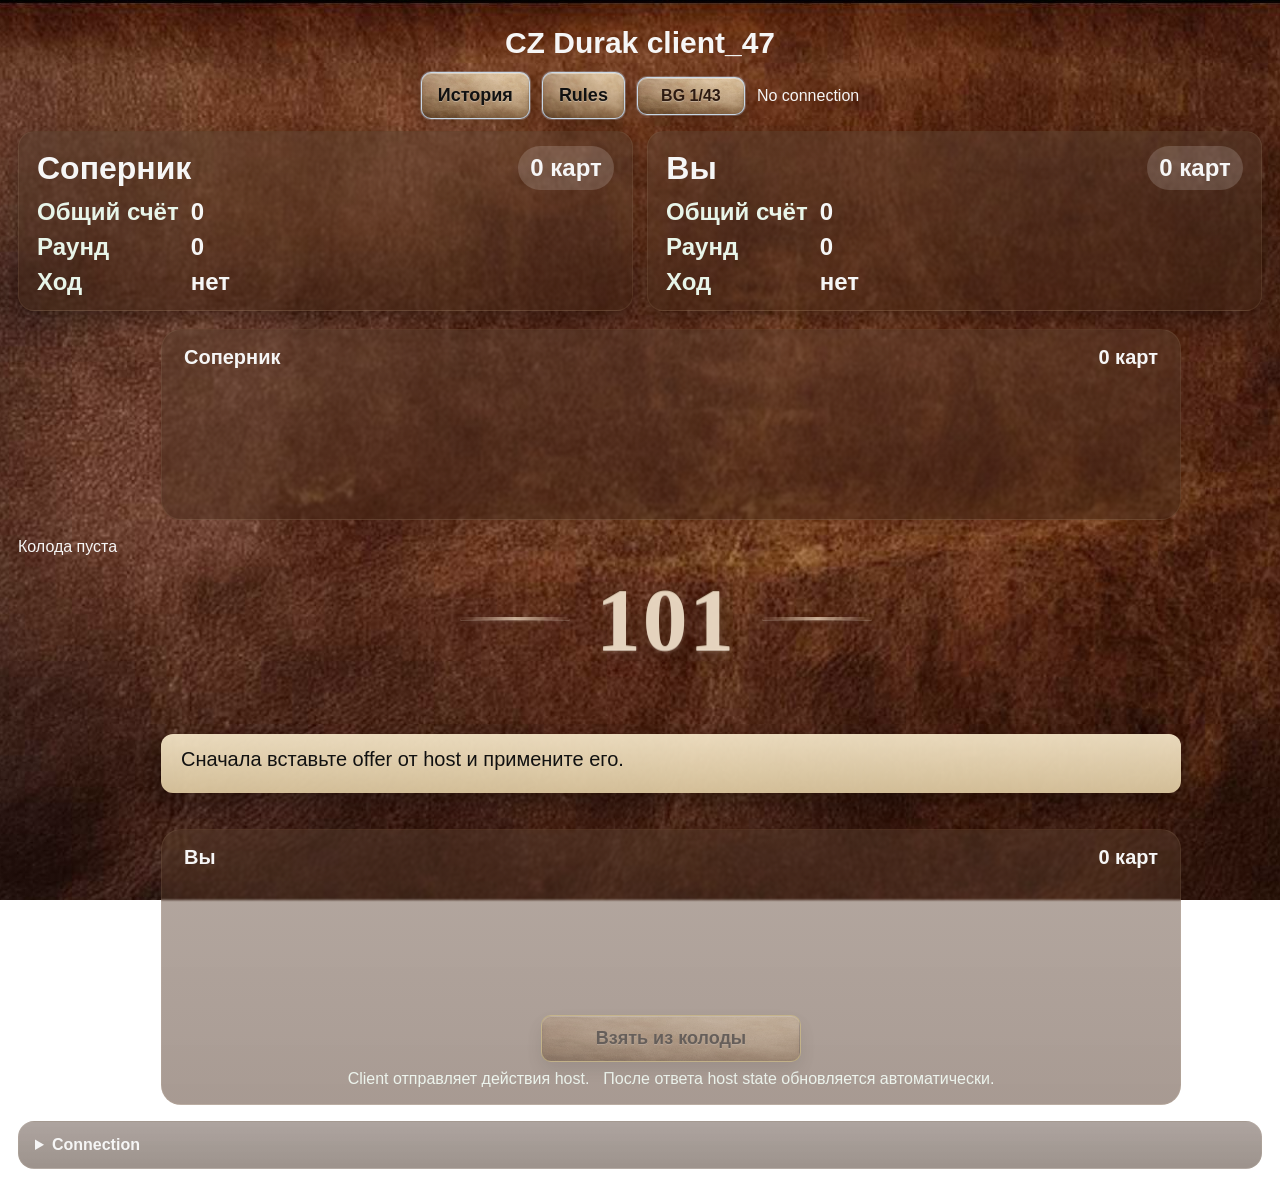
==== commit f8b10f18: "Add files via upload" ====
--- a/index.html
+++ b/index.html
@@ -2,10 +2,9 @@
 <!DOCTYPE html>
 <html lang="ru">
 <head>
-<link rel="stylesheet" href="mobile.css">
 <meta charset="UTF-8" />
 <meta name="viewport" content="width=device-width, initial-scale=1.0" />
-<title>CZ Durak client_42</title>
+<title>CZ Durak client_47</title>
 <style>
   :root{
     --table:#5c341d; --table-dark:#26150c; --panel:rgba(72,42,24,.42); --text:#f6f6f6;
@@ -127,7 +126,7 @@
 </head>
 <body>
 <div class="wrap">
-  <h1>CZ Durak client_42</h1>
+  <h1>CZ Durak client_47</h1>
 
   <div class="topbar">
     <button class="btn-log" id="logToggleBtn" type="button" style="display:none">ЛОГ OFF</button>
@@ -206,7 +205,7 @@
           <option value="custom">Custom</option>
         </select>
         <input id="signalUrl" type="text" value="wss://bubbly-tranquility-production.up.railway.app" placeholder="wss://...">
-        <input id="signalRoom" type="text" value="42" placeholder="Комната">
+        <input id="signalRoom" type="text" value="47" placeholder="Комната">
         <button class="btn-log" id="signalClientBtn" type="button">Сервер: client</button>
       </div>
 
@@ -258,11 +257,11 @@
 <div class="history-box" id="historyPanel">
   <h4>История счёта</h4>
   <div class="lines" id="historyLines"></div>
-  <div class="actions"><button id="closeHistoryBtn" type="button" onclick="hideHistoryPanel()">Закрыть</button></div>
+  <div class="actions"><button id="closeHistoryBtn" type="button" >Закрыть</button></div>
 </div>
 
 <script>
-const APP_VERSION = 'CZ Durak client_42';
+const APP_VERSION = 'CZ Durak client_47';
 const suits = [
   { key: 'clubs', symbol: '♣', color: 'black', label: 'Трефы' },
   { key: 'diamonds', symbol: '♦', color: 'red', label: 'Бубны' },
@@ -278,6 +277,23 @@
   logEnabled: false, debugEnabled: false, dragIndex: null,
   signaling: { ws: null, url: 'ws://localhost:8787', room: '', connected: false },
   connectionReady: false, pc: null, dc: null, rules: { gameVariant: '101' },
+  signalConnecting: false,
+  answerSent: false,
+  lastRemoteOfferSdp: '',
+  connection: {
+    attemptId: 0,
+    offerId: '',
+    stage: 'idle',
+    wsState: 'closed',
+    peerState: 'idle',
+    dcState: 'closed',
+    helloSent: false,
+    helloReceived: false,
+    startedAt: 0,
+    helloDeadlineAt: 0,
+    lastError: '',
+    helloTimer: null
+  },
   classicLog: '',
   lastRejectInfo: '',
   bgFiles: [],
@@ -289,6 +305,44 @@
 const NL = String.fromCharCode(10);
 const SERVER_PRESETS = { railway: 'wss://bubbly-tranquility-production.up.railway.app', localhost: 'ws://localhost:8787' };
 const ACTION_DELAY_MS = 900;
+const VERSION_NUM = ((APP_VERSION.match(/(\d+)/g) || []).pop()) || '0';
+
+function clearHelloTimer(){
+  if (state.connection && state.connection.helloTimer){
+    clearTimeout(state.connection.helloTimer);
+    state.connection.helloTimer = null;
+  }
+}
+function beginConnectAttempt(stage='direct'){
+  clearHelloTimer();
+  state.connection.attemptId += 1;
+  state.connection.offerId = '';
+  state.connection.stage = stage;
+  state.connection.wsState = 'closed';
+  state.connection.peerState = 'idle';
+  state.connection.dcState = 'closed';
+  state.connection.helloSent = false;
+  state.connection.helloReceived = false;
+  state.connection.startedAt = Date.now();
+  state.connection.helloDeadlineAt = 0;
+  state.connection.lastError = '';
+  return state.connection.attemptId;
+}
+function startHelloTimer(attemptId, ms=12000){
+  clearHelloTimer();
+  state.connection.helloDeadlineAt = Date.now() + ms;
+  state.connection.helloTimer = setTimeout(() => {
+    if (state.connection.attemptId !== attemptId) return;
+    if (state.connection.helloReceived || state.connectionReady) return;
+    state.connection.lastError = 'hello timeout';
+    logNet(`[flow] hello timeout after ${ms} ms`);
+  }, ms);
+}
+function logConn(eventName, details=''){
+  const elapsed = state.connection && state.connection.startedAt ? (Date.now() - state.connection.startedAt) : 0;
+  const suffix = details ? ` | ${details}` : '';
+  logNet(`[conn] ${eventName} | attempt=${state.connection.attemptId} | stage=${state.connection.stage} | ws=${state.connection.wsState} | peer=${state.connection.peerState} | dc=${state.connection.dcState} | t=${elapsed}ms${suffix}`);
+}
 
 const BG_FILE_RE = /\.(jpe?g|png|webp)$/i;
 const DEFAULT_BUTTON_BG_CANDIDATES = (() => {
@@ -404,7 +458,7 @@
 Даму любой масти можно выкладывать на любую карту, при этом игрок, выложивший Даму, заказывает масть, с которой должен зайти соперник (появляется окно с выбором масти).
 
 Подсчёт очков
-Когда у кого-то из игроков заканчиваются карты, у соперника увеличивается счёт на сумму очков в картах на руках:
+Когда у кого-то из игроков заканчиваются карты, значит соперник проиграл раунд и его карты пересчитываются:
 · Валет – 2 очка
 · Дама – 3 очка
 · Король – 4 очка
@@ -427,8 +481,13 @@
 }
 function hideRoundEnd(){ $('roundEndPanel').classList.remove('show'); }
 
+function netTime(){
+  const d = new Date();
+  const pad = (n) => String(n).padStart(2, '0');
+  return `${pad(d.getHours())}:${pad(d.getMinutes())}:${pad(d.getSeconds())}`;
+}
 function logNet(msg){
-  $('netLog').textContent += msg + '\n';
+  $('netLog').textContent += `${netTime()}  ${msg}\n`;
   $('netLog').scrollTop = $('netLog').scrollHeight;
 }
 function setConnText(){ $('connStateText').textContent = state.connectionReady ? 'Connected' : 'No connection'; }
@@ -694,7 +753,22 @@
   render();
 }
 function buildPeer(){
-  state.pc = new RTCPeerConnection({iceServers:[{urls:'stun:stun.l.google.com:19302'}]});
+  state.pc = new RTCPeerConnection({
+    iceServers: [
+      { urls: 'stun:stun.l.google.com:19302' },
+      {
+        urls: [
+          'turn:global.relay.metered.ca:80',
+          'turn:global.relay.metered.ca:80?transport=tcp',
+          'turn:global.relay.metered.ca:443',
+          'turns:global.relay.metered.ca:443?transport=tcp'
+        ],
+        username: '680eb6076718e5a0bfa7fbc1',
+        credential: '/oAmKdtqPst8Vc2r'
+      }
+    ]
+  });
+
   state.pc.ondatachannel = (ev) => {
     state.dc = ev.channel;
     state.dc.onopen = () => { state.connectionReady = true; setConnText(); logNet('[open] DataChannel открыт'); sendMessage({type:'hello'}); };
@@ -707,16 +781,45 @@
   state.dc.send(JSON.stringify(obj)); logNet('[send] ' + obj.type); return true;
 }
 
+
 function syncSignalStatus(){
   const btn = $('signalClientBtn');
   if (!btn) return;
   btn.textContent = state.signaling.connected ? 'Сервер: client ✓' : 'Сервер: client';
+  btn.disabled = !!state.signalConnecting || !!state.answerSent;
 }
 function closeSignalSocket(){
   try { if (state.signaling.ws) state.signaling.ws.close(); } catch(e){}
   state.signaling.ws = null;
   state.signaling.connected = false;
+  state.signalConnecting = false;
+  state.connection.wsState = 'closed';
   syncSignalStatus();
+}
+function closePeer(){
+  clearHelloTimer();
+  try {
+    if (state.dc){
+      state.dc.close();
+      state.dc = null;
+    }
+  } catch(e){}
+  try {
+    if (state.pc){
+      state.pc.close();
+      state.pc = null;
+    }
+  } catch(e){}
+  state.connectionReady = false;
+  state.awaitingState = false;
+  state.answerSent = false;
+  state.lastRemoteOfferSdp = '';
+  state.connection.offerId = '';
+  state.connection.peerState = 'idle';
+  state.connection.dcState = 'closed';
+  state.connection.helloSent = false;
+  state.connection.helloReceived = false;
+  setConnText();
 }
 function waitIceComplete(pc){
   return new Promise(resolve => {
@@ -730,7 +833,56 @@
     pc.addEventListener('icegatheringstatechange', check);
   });
 }
+function buildPeer(){
+  closePeer();
+
+  state.connection.peerState = 'building';
+  state.connection.dcState = 'closed';
+  state.pc = new RTCPeerConnection({
+    iceServers: [{ urls: 'stun:stun.l.google.com:19302' }]
+  });
+
+  state.pc.onsignalingstatechange = () => logConn('signaling_state', state.pc ? state.pc.signalingState : '');
+  state.pc.onicegatheringstatechange = () => logConn('ice_gathering', state.pc ? state.pc.iceGatheringState : '');
+  state.pc.oniceconnectionstatechange = () => logConn('ice_connection', state.pc ? state.pc.iceConnectionState : '');
+  state.pc.onconnectionstatechange = () => logConn('peer_connection', state.pc ? state.pc.connectionState : '');
+
+  state.pc.ondatachannel = (ev) => {
+    state.dc = ev.channel;
+    state.connection.dcState = 'opening';
+    state.dc.onopen = () => {
+      state.connectionReady = true;
+      state.connection.dcState = 'open';
+      state.connection.peerState = 'connected';
+      setConnText();
+      logNet('[open] DataChannel открыт');
+      logConn('dc_open');
+      state.connection.helloSent = true;
+      sendMessage({type:'hello'});
+    };
+    state.dc.onclose = () => {
+      state.connectionReady = false;
+      state.awaitingState = false;
+      state.answerSent = false;
+      state.connection.dcState = 'closed';
+      state.connection.peerState = 'idle';
+      clearHelloTimer();
+      setConnText();
+      logNet('[close] DataChannel закрыт');
+      logConn('dc_closed');
+    };
+    state.dc.onmessage = (msgEv) => onMessage(JSON.parse(msgEv.data));
+  };
+}
+function sendMessage(obj){
+  if (!state.dc || state.dc.readyState !== 'open'){ logNet('[send] канал не открыт'); return false; }
+  state.dc.send(JSON.stringify(obj)); logNet('[send] ' + obj.type); return true;
+}
 async function startSignalClient(){
+  if (state.signalConnecting || state.connectionReady){
+    logNet('[signal] client request ignored');
+    return;
+  }
   const url = $('signalUrl').value.trim();
   const room = $('signalRoom').value.trim();
   if (!url || !room){
@@ -738,28 +890,62 @@
     return;
   }
   closeSignalSocket();
+  closePeer();
+  const attemptId = beginConnectAttempt('direct');
+  state.signalConnecting = true;
+  state.connection.wsState = 'connecting';
   state.signaling.url = url;
   state.signaling.room = room;
+  syncSignalStatus();
+  logConn('attempt_started', `room=${room}`);
   const ws = new WebSocket(url);
   state.signaling.ws = ws;
   ws.onopen = () => {
+    if (attemptId !== state.connection.attemptId) return;
+    state.signalConnecting = false;
     state.signaling.connected = true;
+    state.connection.wsState = 'open';
     syncSignalStatus();
     logNet('[signal] connected as client');
+    logConn('ws_open');
     ws.send(JSON.stringify({type:'join', role:'client', room}));
   };
   ws.onmessage = async (ev) => {
     try{
       const msg = JSON.parse(ev.data);
+      if (attemptId !== state.connection.attemptId){
+        logNet('[signal] stale signaling message ignored');
+        return;
+      }
       if (msg.type === 'offer' && msg.sdp){
+        const sdpKey = JSON.stringify(msg.sdp);
+        if (state.connectionReady){
+          logNet('[signal] duplicate offer ignored');
+          return;
+        }
+        if (msg.offerId && state.connection.offerId && msg.offerId !== state.connection.offerId && state.answerSent){
+          logNet('[signal] stale offer ignored');
+          return;
+        }
+        if (state.answerSent && state.lastRemoteOfferSdp === sdpKey){
+          logNet('[signal] duplicate offer ignored');
+          return;
+        }
         buildPeer();
+        state.connection.offerId = msg.offerId || '';
+        state.connection.peerState = 'answering';
         await state.pc.setRemoteDescription(msg.sdp);
         const answer = await state.pc.createAnswer();
         await state.pc.setLocalDescription(answer);
         await waitIceComplete(state.pc);
         $('answerOut').value = JSON.stringify(state.pc.localDescription);
-        ws.send(JSON.stringify({type:'answer', room, sdp: state.pc.localDescription}));
+        ws.send(JSON.stringify({type:'answer', room, sdp: state.pc.localDescription, offerId: state.connection.offerId, attemptId}));
+        state.answerSent = true;
+        state.lastRemoteOfferSdp = sdpKey;
+        state.connection.peerState = 'waiting_hello';
         logNet('[signal] answer sent');
+        logConn('answer_sent', state.connection.offerId ? `offerId=${state.connection.offerId}` : '');
+        startHelloTimer(attemptId);
       } else if (msg.type === 'error'){
         logNet('[signal error] ' + (msg.message || 'server error'));
       }
@@ -768,19 +954,35 @@
     }
   };
   ws.onclose = () => {
+    if (attemptId !== state.connection.attemptId) return;
     state.awaitingState = false;
     state.signaling.connected = false;
+    state.signalConnecting = false;
+    state.connection.wsState = 'closed';
     syncSignalStatus();
     logNet('[signal] disconnected');
+    logConn('ws_closed');
   };
   ws.onerror = () => {
+    if (attemptId !== state.connection.attemptId) return;
+    state.connection.wsState = 'error';
     logNet('[signal] websocket error');
+    logConn('ws_error');
   };
 }
 
 function onMessage(msg){
   logNet('[recv] ' + msg.type);
-  if (msg.type === 'hello'){ state.connectionReady = true; setConnText(); return; }
+  if (msg.type === 'hello'){
+    state.connectionReady = true;
+    state.connection.helloReceived = true;
+    state.connection.peerState = 'session_ready';
+    clearHelloTimer();
+    setConnText();
+    syncSignalStatus();
+    logConn('hello_received');
+    return;
+  }
   if (msg.type === 'ping'){ sendMessage({type:'pong'}); return; }
   if (msg.type === 'state_sync'){ state.awaitingState = false; applyRemoteState(msg.payload); sendMessage({type:'ack_state'}); return; }
 }
@@ -815,6 +1017,8 @@
       state.pc.addEventListener('icegatheringstatechange', check);
     });
     $('answerOut').value = JSON.stringify(state.pc.localDescription);
+    state.answerSent = true;
+    state.lastRemoteOfferSdp = JSON.stringify(offer);
     logNet('[answer] создан');
   }catch(e){ logNet('[error] ' + e.message); }
 });
@@ -851,6 +1055,7 @@
 const __rulesBackdrop = $('rulesBackdrop'); if (__rulesBackdrop) __rulesBackdrop.addEventListener('click', hideRulesPanel); if (__closeBtn) __closeBtn.addEventListener('click', hideRoundEnd);
 const __closeHistoryBtn = $('closeHistoryBtn'); if (__closeHistoryBtn) __closeHistoryBtn.addEventListener('click', hideHistoryPanel);
 const __historyBackdrop = $('historyBackdrop'); if (__historyBackdrop) __historyBackdrop.addEventListener('click', hideHistoryPanel);
+$('signalRoom').value = VERSION_NUM;
 applySignalPreset();
 syncSignalStatus();
 loadDefaultButtonBackground();
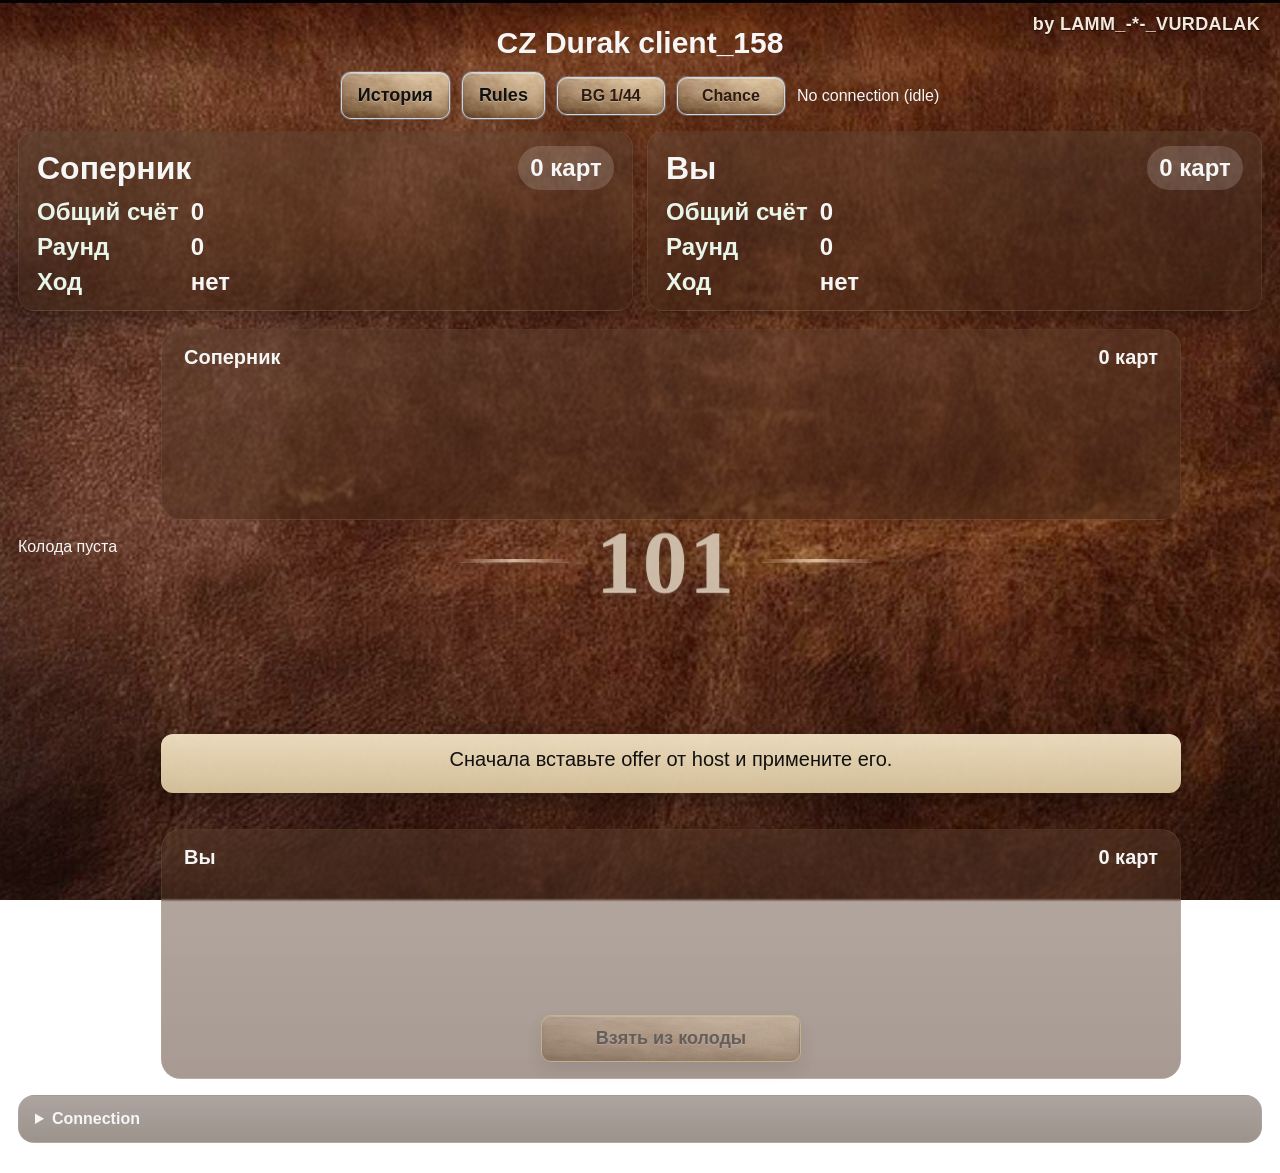
==== commit a5d707df: "Add files via upload" ====
--- a/index.html
+++ b/index.html
@@ -4,7 +4,7 @@
 <head>
 <meta charset="UTF-8" />
 <meta name="viewport" content="width=device-width, initial-scale=1.0" />
-<title>CZ Durak client_47</title>
+<title>CZ Durak client_158</title>
 <style>
   :root{
     --table:#5c341d; --table-dark:#26150c; --panel:rgba(72,42,24,.42); --text:#f6f6f6;
@@ -13,7 +13,7 @@
   }
   *{box-sizing:border-box}
   body{margin:0;font-family:Arial,Helvetica,sans-serif;color:var(--text);background-image:linear-gradient(rgba(18,10,7,.12), rgba(18,10,7,.12)), var(--page-bg-image);background-size:cover,cover;background-position:center,center;background-repeat:no-repeat,no-repeat;background-attachment:fixed,fixed;min-height:100vh}
-  .wrap{max-width:1280px;margin:0 auto;padding:18px 18px 30px}
+  .wrap{max-width:1280px;margin:0 auto;padding:18px 18px 30px;position:relative}
   h1{margin:8px 0 12px;text-align:center;font-size:30px}
   .topbar{display:flex;gap:12px;justify-content:center;align-items:center;flex-wrap:wrap;margin-bottom:12px}
   .btn-main,.btn-open,.btn-log,.btn-draw,select,textarea,input,button{border:none;border-radius:10px;padding:12px 16px;font-size:18px;box-shadow:var(--shadow)}
@@ -63,7 +63,7 @@
   .cards-row .card-slot:first-child{margin-left:0}
   .center-deck{grid-area:deck;justify-self:end;display:flex;gap:24px;align-items:center}
   .pile-box{grid-area:pile;justify-self:start;min-width:330px;min-height:170px;display:flex;align-items:center;justify-content:flex-start}
-  .status{grid-area:status;justify-self:center;width:min(1020px, 100%);background:linear-gradient(180deg, rgba(244,229,199,.94), rgba(220,200,160,.94));color:#111;padding:14px 20px;border-radius:12px;font-size:20px;box-shadow:var(--shadow)}
+  .status{grid-area:status;justify-self:center;width:min(1020px, 100%);text-align:center;background:linear-gradient(180deg, rgba(244,229,199,.94), rgba(220,200,160,.94));color:#111;padding:14px 20px;border-radius:12px;font-size:20px;box-shadow:var(--shadow);text-align:center}
   .status .sub{display:block;margin-top:8px;font-size:18px;color:#4a3f18;font-weight:700;white-space:pre-line}
   .picker-inline{grid-area:picker;justify-self:center;display:none;gap:10px;flex-wrap:wrap;align-items:center;justify-content:center;width:min(960px, 100%);background:rgba(255,255,255,.08);border-radius:14px;padding:12px;position:relative;z-index:20}
   .picker-inline.show{display:flex;position:relative;z-index:5}
@@ -116,17 +116,49 @@
 
   .layout{position:relative}
   .layout > *{position:relative;z-index:1}
-.table-watermark{position:absolute;left:0;right:0;top:102px;bottom:300px;display:flex;align-items:center;justify-content:center;transform:translateX(26px);pointer-events:none;user-select:none;z-index:0;color:rgba(244,223,198,.56);text-transform:uppercase;font-family:Georgia,'Times New Roman',serif;filter:drop-shadow(0 2px 1px rgba(255,240,220,.18))}
+.table-watermark{position:absolute;left:0;right:0;top:72px;bottom:360px;display:flex;align-items:center;justify-content:center;transform:translateX(26px);pointer-events:none;user-select:none;z-index:0;color:rgba(244,223,198,.56);text-transform:uppercase;font-family:Georgia,'Times New Roman',serif;filter:drop-shadow(0 2px 1px rgba(255,240,220,.18))}
   .table-watermark .wm-101-wrap{display:flex;align-items:center;gap:26px;font-size:clamp(56px,7vw,94px);font-weight:900;letter-spacing:.02em}
-  .table-watermark .wm-101{line-height:1;color:rgba(248,231,208,.72);text-shadow:0 1px 0 rgba(255,248,235,.55),0 -1px 0 rgba(78,47,28,.72),0 2px 0 rgba(118,82,58,.28),0 8px 18px rgba(44,22,11,.42)}
+  .table-watermark .wm-101{line-height:1;color:rgba(248,231,208,.38);text-shadow:0 1px 0 rgba(255,248,235,.55),0 -1px 0 rgba(78,47,28,.72),0 2px 0 rgba(118,82,58,.28),0 8px 18px rgba(44,22,11,.42)}
   .table-watermark .wm-line{width:110px;height:3px;background:linear-gradient(90deg, rgba(244,223,198,.0), rgba(244,223,198,.72), rgba(244,223,198,.0));box-shadow:0 1px 0 rgba(255,246,230,.18),0 3px 8px rgba(26,12,7,.25);border-radius:999px}
-  .table-watermark .wm-bridge{font-size:clamp(68px,8.7vw,116px);font-weight:900;letter-spacing:.018em;line-height:.92;color:rgba(248,231,208,.70);text-shadow:0 1px 0 rgba(255,248,235,.56),0 -1px 0 rgba(78,47,28,.74),0 2px 0 rgba(118,82,58,.28),0 9px 20px rgba(44,22,11,.44)}
+  .table-watermark .wm-bridge{font-size:clamp(68px,8.7vw,116px);font-weight:900;letter-spacing:.018em;line-height:.92;color:rgba(248,231,208,.38);text-shadow:0 1px 0 rgba(255,248,235,.56),0 -1px 0 rgba(78,47,28,.74),0 2px 0 rgba(118,82,58,.28),0 9px 20px rgba(44,22,11,.44)}
+
+
+  .credit-signature{position:absolute;right:20px;top:14px;color:rgba(255,248,235,.94);font-size:18px;font-weight:700;letter-spacing:.02em;text-shadow:0 1px 0 rgba(0,0,0,.55),0 0 8px rgba(0,0,0,.28);z-index:5;pointer-events:none}
+
+  .chance-panel{position:absolute;left:50%;top:39%;transform:translate(-50%,-50%);z-index:4;display:none;min-width:470px;max-width:min(980px,94vw);padding:9px 13px;border-radius:16px;background:rgba(28,17,11,.46);border:1px solid rgba(255,238,200,.22);box-shadow:0 10px 24px rgba(0,0,0,.25);backdrop-filter:blur(1.2px);pointer-events:none;text-align:left}
+  .chance-panel.show{display:block}
+  .chance-title{font-size:18px;font-weight:900;color:#fff4d8;text-shadow:0 1px 2px rgba(0,0,0,.7);margin:0 0 6px;text-align:center}
+  .chance-any{margin-left:14px;color:#f8e28c;font-weight:900}
+  .chance-outs{margin-left:8px;color:#e8d6a6;font-size:14px;font-weight:800;opacity:.95}
+  .chance-cards{display:flex;gap:7px;justify-content:flex-start;align-items:flex-end;flex-wrap:wrap}
+  .chance-item{width:44px;text-align:center}
+  .chance-prob{display:none}
+  .chance-mini-card{width:42px;height:55px;border-radius:6px;background:#fff;color:#111;border:1px solid rgba(0,0,0,.34);box-shadow:0 3px 8px rgba(0,0,0,.30);position:relative;margin:0;font-weight:900;font-family:Arial,Helvetica,sans-serif;flex:0 0 auto}
+  .chance-mini-card .ct{position:absolute;left:50%;top:3px;transform:translateX(-50%);font-size:18px;line-height:.95;letter-spacing:-1.4px;white-space:nowrap;text-align:center}
+  .chance-mini-card .cp{position:absolute;left:50%;bottom:3px;transform:translateX(-50%);min-width:25px;padding:1px 5px;border-radius:999px;background:rgba(50,34,15,.88);color:#ffe789;font-size:16px;font-weight:900;line-height:1.05;text-align:center;text-shadow:0 1px 1px rgba(0,0,0,.65)}
+  .chance-mini-card.red{color:#d81f1f}
+  .chance-mini-card.black{color:#111}
+  .chance-summary-card{background:linear-gradient(180deg,#fffaf0,#efd8a6);border-color:rgba(255,229,127,.88);box-shadow:0 0 0 2px rgba(255,226,94,.16),0 3px 8px rgba(0,0,0,.30)}
+  .chance-summary-card .ct{font-size:25px;letter-spacing:-1px}
+  .chance-summary-card .cp{font-size:18px;bottom:4px}
+  .chance-empty{font-size:15px;color:#f3ead7;font-weight:700;opacity:.88;text-align:center}
+
+  .chance-panel{top:39%;min-width:470px;max-width:min(1040px,94vw);padding:9px 13px}
+  .chance-groups{display:flex;flex-direction:column;gap:6px;align-items:stretch}
+  .chance-group{display:flex;gap:7px;align-items:center;justify-content:flex-start;flex-wrap:nowrap}
+  .chance-group-head{display:none}
+  .chance-group-cards{display:flex;gap:5px;align-items:center;justify-content:flex-start;flex-wrap:wrap;max-width:900px}
+  .chance-mini-card{width:38px;height:50px}
+  .chance-mini-card .ct{font-size:18px;top:3px}
+  .chance-mini-card .cp{display:block}
+  @media (max-width:760px){.chance-panel{top:38%;min-width:320px}.chance-group{flex-wrap:wrap}.chance-group-cards{justify-content:flex-start}.chance-mini-card{width:36px;height:48px}.chance-summary-card .ct{font-size:23px}}
 
 </style>
 </head>
 <body>
 <div class="wrap">
-  <h1>CZ Durak client_47</h1>
+  <div class="credit-signature">by LAMM_-*-_VURDALAK</div>
+  <h1>CZ Durak client_158</h1>
 
   <div class="topbar">
     <button class="btn-log" id="logToggleBtn" type="button" style="display:none">ЛОГ OFF</button>
@@ -134,6 +166,7 @@
     <button class="btn-log" id="debugToggleBtn" type="button" style="display:none">DEBUG OFF</button>
     <button class="btn-log" id="rulesBtn" type="button">Rules</button>
     <button class="btn-bg" id="bgCycleBtn" type="button">BG</button>
+    <button class="btn-bg" id="chanceBtn" type="button">Chance</button>
     <span id="connStateText">No connection</span>
   </div>
 
@@ -158,6 +191,7 @@
 
   <div class="layout">
     <div id="variantWatermark" class="table-watermark" aria-hidden="true">101</div>
+    <div id="chancePanel" class="chance-panel" aria-live="polite"></div>
     <div class="enemy-box">
       <div class="name-row"><div>Соперник</div><div id="enemyCount"></div></div>
       <div class="cards-row enemy" id="enemyRow"></div>
@@ -188,10 +222,7 @@
       <div class="name-row"><div>Вы</div><div id="playerCount"></div></div>
       <div class="cards-row player" id="playerRow"></div>
       <div class="small-note"><button class="btn-draw" id="drawBtn">Взять из колоды</button></div>
-      <div class="legend">
-        <div>Client отправляет действия host.</div>
-        <div>После ответа host state обновляется автоматически.</div>
-      </div>
+
     </div>
   </div>
 
@@ -205,7 +236,7 @@
           <option value="custom">Custom</option>
         </select>
         <input id="signalUrl" type="text" value="wss://bubbly-tranquility-production.up.railway.app" placeholder="wss://...">
-        <input id="signalRoom" type="text" value="47" placeholder="Комната">
+        <input id="signalRoom" type="text" value="158" placeholder="Комната">
         <button class="btn-log" id="signalClientBtn" type="button">Сервер: client</button>
       </div>
 
@@ -257,11 +288,11 @@
 <div class="history-box" id="historyPanel">
   <h4>История счёта</h4>
   <div class="lines" id="historyLines"></div>
-  <div class="actions"><button id="closeHistoryBtn" type="button" >Закрыть</button></div>
+  <div class="actions"><button id="closeHistoryBtn" type="button">Закрыть</button></div>
 </div>
 
 <script>
-const APP_VERSION = 'CZ Durak client_47';
+const APP_VERSION = 'CZ Durak client_158';
 const suits = [
   { key: 'clubs', symbol: '♣', color: 'black', label: 'Трефы' },
   { key: 'diamonds', symbol: '♦', color: 'red', label: 'Бубны' },
@@ -280,69 +311,29 @@
   signalConnecting: false,
   answerSent: false,
   lastRemoteOfferSdp: '',
-  connection: {
-    attemptId: 0,
-    offerId: '',
-    stage: 'idle',
-    wsState: 'closed',
-    peerState: 'idle',
-    dcState: 'closed',
-    helloSent: false,
-    helloReceived: false,
-    startedAt: 0,
-    helloDeadlineAt: 0,
-    lastError: '',
-    helloTimer: null
-  },
   classicLog: '',
   lastRejectInfo: '',
   bgFiles: [],
   bgIndex: -1,
   bgName: '',
   pendingBgName: '',
+  bgLoadStarted: false,
+  chanceMode: 'off',
+  chanceMasterEnabled: true,
+  chanceView: null,
+  lastChancePreviewId: '',
+  awaitingState: false,
+  connection: {
+    attemptId: 0, stage: 'idle', wsState: 'closed', peerState: 'idle', dcState: 'closed',
+    offerId: '', helloSent: false, helloReceived: false, startedAt: 0, helloAt: 0,
+    lastError: '', timers: { hello: null, retry: null }, transportPolicy: 'all'
+  },
 };
 const $ = (id) => document.getElementById(id);
 const NL = String.fromCharCode(10);
 const SERVER_PRESETS = { railway: 'wss://bubbly-tranquility-production.up.railway.app', localhost: 'ws://localhost:8787' };
 const ACTION_DELAY_MS = 900;
-const VERSION_NUM = ((APP_VERSION.match(/(\d+)/g) || []).pop()) || '0';
-
-function clearHelloTimer(){
-  if (state.connection && state.connection.helloTimer){
-    clearTimeout(state.connection.helloTimer);
-    state.connection.helloTimer = null;
-  }
-}
-function beginConnectAttempt(stage='direct'){
-  clearHelloTimer();
-  state.connection.attemptId += 1;
-  state.connection.offerId = '';
-  state.connection.stage = stage;
-  state.connection.wsState = 'closed';
-  state.connection.peerState = 'idle';
-  state.connection.dcState = 'closed';
-  state.connection.helloSent = false;
-  state.connection.helloReceived = false;
-  state.connection.startedAt = Date.now();
-  state.connection.helloDeadlineAt = 0;
-  state.connection.lastError = '';
-  return state.connection.attemptId;
-}
-function startHelloTimer(attemptId, ms=12000){
-  clearHelloTimer();
-  state.connection.helloDeadlineAt = Date.now() + ms;
-  state.connection.helloTimer = setTimeout(() => {
-    if (state.connection.attemptId !== attemptId) return;
-    if (state.connection.helloReceived || state.connectionReady) return;
-    state.connection.lastError = 'hello timeout';
-    logNet(`[flow] hello timeout after ${ms} ms`);
-  }, ms);
-}
-function logConn(eventName, details=''){
-  const elapsed = state.connection && state.connection.startedAt ? (Date.now() - state.connection.startedAt) : 0;
-  const suffix = details ? ` | ${details}` : '';
-  logNet(`[conn] ${eventName} | attempt=${state.connection.attemptId} | stage=${state.connection.stage} | ws=${state.connection.wsState} | peer=${state.connection.peerState} | dc=${state.connection.dcState} | t=${elapsed}ms${suffix}`);
-}
+const VERSION_NUM = (APP_VERSION.match(/_(\d+(?:\.\d+)*)$/)?.[1] || (APP_VERSION.match(/(\d+)/g) || []).pop() || '0');
 
 const BG_FILE_RE = /\.(jpe?g|png|webp)$/i;
 const DEFAULT_BUTTON_BG_CANDIDATES = (() => {
@@ -365,12 +356,8 @@
 const DEFAULT_TABLE_BG_CANDIDATES = (() => {
   const items = [];
   const exts = ['jpg','jpeg','png','webp'];
-  const prefixes = ['','bg','table','leather','skin','pic'];
-  for (const prefix of prefixes){
-    for (let i = 1; i <= 200; i++){
-      const stem = `${prefix}${i}`;
-      for (const ext of exts) items.push(`Pics/${stem}.${ext}`);
-    }
+  for (let i = 1; i <= 200; i++){
+    for (const ext of exts) items.push(`Pics/bg${i}.${ext}`);
   }
   return items;
 })();
@@ -411,6 +398,8 @@
   return null;
 }
 async function loadDefaultTableBackgrounds(){
+  if (state.bgLoadStarted) return;
+  state.bgLoadStarted = true;
   let urls = null;
   for (const manifest of DEFAULT_TABLE_BG_MANIFESTS){
     urls = await tryLoadManifest(manifest);
@@ -538,17 +527,75 @@
 }
 
 
+
+function nextChanceMode(mode){ return mode === 'off' ? 'visible' : (mode === 'visible' ? 'hidden' : 'off'); }
+function chanceModeLabel(mode){ return mode === 'visible' ? 'Chance V' : (mode === 'hidden' ? 'Chance H' : 'Chance'); }
+function updateChanceButton(){
+  const btn=$('chanceBtn');
+  if (btn){
+    btn.textContent = state.chanceMasterEnabled === false ? 'Chance OFF' : chanceModeLabel(state.chanceMode || 'off');
+    btn.disabled = state.chanceMasterEnabled === false;
+  }
+}
+function toggleChanceClient(){
+  if (state.chanceMasterEnabled === false) return;
+  state.chanceMode = nextChanceMode(state.chanceMode || 'off');
+  updateChanceButton();
+  sendMessage({type:'client_chance_mode', mode: state.chanceMode});
+  renderChancePanel();
+}
+function chancePreviewId(card){ return card && card.rank !== 'Q' ? `${card.rank}|${card.suit}` : ''; }
+function sendClientChancePreview(card){
+  if (state.chanceMasterEnabled === false) return;
+  if ((state.chanceMode || 'off') === 'off') return;
+  if (!state.connectionReady) return;
+  const id = chancePreviewId(card);
+  if (state.lastChancePreviewId === id) return;
+  state.lastChancePreviewId = id;
+  sendMessage({type:'client_chance_preview', card: id ? {rank:card.rank, suit:card.suit} : null});
+}
+function chanceSummaryCard(group){
+  const prob = group.probabilityText || '0';
+  if (group.key === 'suit'){
+    const suit = suits.find(s => s.symbol === group.symbol) || suits.find(s => s.key === group.suit);
+    const color = suit && suit.color === 'red' ? 'red' : 'black';
+    return `<div class="chance-mini-card chance-summary-card ${color}"><div class="ct">${group.symbol || ''}</div><div class="cp">${prob}</div></div>`;
+  }
+  const label = group.key === 'queen' ? 'Q' : (group.label || '');
+  return `<div class="chance-mini-card chance-summary-card black"><div class="ct">${label}</div><div class="cp">${prob}</div></div>`;
+}
+function renderChanceCard(item){
+  const suit = suitInfo(item.suit);
+  const color = suit && suit.color === 'red' ? 'red' : 'black';
+  const prob = item.probabilityText || '';
+  return `<div class="chance-mini-card ${color}"><div class="ct">${item.rank}${suit ? suit.symbol : ''}</div>${prob ? `<div class="cp">${prob}</div>` : ''}</div>`;
+}
+function renderChanceGroup(group){
+  const cardsHtml = (group.cards || []).map(renderChanceCard).join('');
+  return `<div class="chance-group"><div class="chance-group-cards">${chanceSummaryCard(group)}${cardsHtml}</div></div>`;
+}
+function renderChancePanel(){
+  const panel = $('chancePanel'); if (!panel) return;
+  const view = state.chanceView || {enabled:false, mode:state.chanceMode || 'off', any:0, outs:0, denom:0, groups:[], cards:[]};
+  const mode = state.chanceMode || view.mode || 'off';
+  if (state.chanceMasterEnabled === false || !view.enabled || mode === 'off'){ panel.classList.remove('show'); panel.innerHTML=''; return; }
+  const title = `${chanceModeLabel(mode)} <span class="chance-any">Any ${view.any || 0}</span><span class="chance-outs">${view.outs || 0}/${view.denom || 0}</span>`;
+  const groupsHtml = (view.groups && view.groups.length) ? view.groups.map(renderChanceGroup).join('') : ((view.cards && view.cards.length) ? '<div class="chance-group"><div class="chance-group-cards">' + view.cards.map(renderChanceCard).join('') + '</div></div>' : '<div class="chance-empty">нет карты с шансом больше 0</div>');
+  panel.innerHTML = `<div class="chance-title">${title}</div><div class="chance-groups">${groupsHtml}</div>`;
+  panel.classList.add('show');
+}
+
 function updateBgButton(){
   const btn = $('bgCycleBtn');
   if (!btn) return;
   btn.textContent = state.bgFiles.length ? `BG ${state.bgIndex + 1}/${state.bgFiles.length}` : 'BG';
 }
-function cycleBackgrounds(){
+function cycleBackgrounds(direction = 1){
   if (!state.bgFiles || !state.bgFiles.length){
     updateBgButton();
     return;
   }
-  applyBackgroundIndex(state.bgIndex + 1, false);
+  applyBackgroundIndex(state.bgIndex + direction, false);
 }
 function setBodyBackground(url){
   document.documentElement.style.setProperty('--page-bg-image', url ? `url("${url}")` : "radial-gradient(circle at 30% 26%, #eadbc0 0%, #d3b186 34%, #b17d56 68%, #8e6140 100%)");
@@ -610,8 +657,13 @@
       playable: state.turn === 'player' && !state.pendingSuitChoice && playable.includes(card),
       clickHandler: () => clientPlay(index)
     });
+    const canPreview = state.turn === 'player' && !state.pendingSuitChoice && playable.includes(card);
+    if (canPreview){
+      el.addEventListener('mouseenter', () => sendClientChancePreview(card));
+      el.addEventListener('mouseleave', () => sendClientChancePreview(null));
+    }
     el.draggable = true;
-    el.addEventListener('dragstart', () => { state.dragIndex = index; });
+    el.addEventListener('dragstart', () => { sendClientChancePreview(null); state.dragIndex = index; });
     slot.addEventListener('dragover', (e) => e.preventDefault());
     slot.addEventListener('drop', (e) => {
       e.preventDefault();
@@ -669,7 +721,7 @@
   else wm.innerHTML = '<div class="wm-101-wrap"><span class="wm-line"></span><span class="wm-101">101</span><span class="wm-line"></span></div>';
 }
 function renderControls(){ $('drawBtn').disabled = !(state.gameStarted && !state.roundEnded && !state.matchOver && state.turn === 'player' && !state.pendingSuitChoice && shouldEnableDraw(state.playerHand)); }
-function render(){ updateVariantWatermark(); renderEnemy(); renderPlayer(); renderDeck(); renderPile(); renderControls(); setConnText(); }
+function render(){ updateVariantWatermark(); renderEnemy(); renderPlayer(); renderDeck(); renderPile(); renderControls(); setConnText(); updateChanceButton(); renderChancePanel(); }
 
 
 function applySignalPreset(){
@@ -712,6 +764,27 @@
     $(targetId).select();
     logNet('[paste unavailable] Вставьте текст вручную в ' + targetId);
   }
+}
+
+
+function clientActionTextFromHost(text){
+  text = String(text || '');
+  const rules = [
+    [/^вы походили /i, 'соперник походил '],
+    [/^host походил /i, 'соперник походил '],
+    [/^соперник походил /i, 'вы походили '],
+    [/^вы добрали /i, 'соперник добрал '],
+    [/^соперник добрал /i, 'вы добрали '],
+    [/^host заказал масть /i, 'соперник заказал масть '],
+    [/^client заказал масть /i, 'вы заказали масть '],
+    [/^client переставил карты/i, 'вы переставили карты'],
+    [/^завершён /i, 'завершён '],
+    [/^старт нового сета/i, 'старт нового сета']
+  ];
+  for (const [rx, repl] of rules){
+    if (rx.test(text)) return text.replace(rx, repl);
+  }
+  return text.replace(/\bhost\b/ig, 'соперник').replace(/\bclient\b/ig, 'вы');
 }
 
 function applyRemoteState(payload){
@@ -733,27 +806,174 @@
   state.matchOver = !!payload.matchOver;
   state.roundEndInfo = payload.roundEndInfo || null;
   state.classicLog = payload.classicLog || state.classicLog;
+  state.connectionLog = payload.connectionLog || state.connectionLog || '';
   state.scoreHistory = payload.scoreHistory || state.scoreHistory;
   state.rulesText = payload.rulesText || state.rulesText || RULES_TEXT;
   state.rules.tableBgName = (payload.rules && payload.rules.tableBgName) || state.rules.tableBgName || '';
+  state.chanceMasterEnabled = payload.chanceMasterEnabled !== false;
+  if (payload.chanceModeClient) state.chanceMode = payload.chanceModeClient;
+  if (state.chanceMasterEnabled === false) state.chanceMode = 'off';
+  state.chanceView = payload.chanceClientView || {enabled:false, mode:state.chanceMode || 'off', any:0, outs:0, denom:0, cards:[]};
   state.pendingBgName = state.rules.tableBgName || state.pendingBgName;
   applyPendingBackground();
-  let mainText = (!state.gameStarted || state.roundEnded) ? 'Партия завершена.' : (payload.lastAction ? `Последнее действие: ${payload.lastAction}` : 'Получено новое состояние.');
-  let subText = (!state.gameStarted || state.roundEnded) ? 'Нажмите NEXT SET или NEW GAME на стороне host.' : (state.turn === 'player' ? 'Сейчас ваш ход.' : 'Сейчас ход host.');
+  const actionText = clientActionTextFromHost(payload.lastAction || '');
+  let mainText = (!state.gameStarted || state.roundEnded) ? 'Партия завершена.' : (actionText ? actionText + '.' : 'Получено новое состояние.');
+  let subText = (!state.gameStarted || state.roundEnded) ? 'Нажмите NEXT SET или NEW GAME на стороне соперника.' : (state.turn === 'player' ? 'Сейчас ваш ход.' : 'Ход соперника.');
   const clientMustChooseSuit = state.pendingSuitChoice && state.pendingSuitChoiceRole === 'enemy';
   if (clientMustChooseSuit){
     mainText = 'Выберите масть.';
     subText = 'После дамы нужно заказать масть.';
   } else if (state.pendingSuitChoice){
-    subText = 'Host выбирает масть...';
+    subText = 'Соперник выбирает масть...';
   }
   setStatus(mainText, subText);
   $('pickerInline').classList.toggle('show', clientMustChooseSuit);
   if (state.roundEndInfo) showRoundEnd(state.roundEndInfo.title, state.roundEndInfo.lines); else hideRoundEnd();
   render();
 }
-function buildPeer(){
+function clearTimer(ref){
+  if (ref) clearTimeout(ref);
+  return null;
+}
+function cancelClientConnectTimers(){
+  state.connection.timers.hello = clearTimer(state.connection.timers.hello);
+  state.connection.timers.retry = clearTimer(state.connection.timers.retry);
+}
+function resetClientConnectionFlow(){
+  cancelClientConnectTimers();
+  state.connection.stage = 'idle';
+  state.connection.peerState = 'idle';
+  state.connection.dcState = 'closed';
+  state.connection.offerId = '';
+  state.connection.helloSent = false;
+  state.connection.helloReceived = false;
+  state.connection.startedAt = 0;
+  state.connection.helloAt = 0;
+  state.connection.lastError = '';
+  state.connection.transportPolicy = 'all';
+}
+function clientElapsed(){
+  return state.connection.startedAt ? (Date.now() - state.connection.startedAt) : 0;
+}
+function clientConnSnapshot(){
+  const pc = state.pc;
+  return `attempt=${state.connection.attemptId} stage=${state.connection.stage} ws=${state.connection.wsState} peer=${state.connection.peerState} dc=${state.connection.dcState} sig=${pc ? pc.signalingState : '-'} ice=${pc ? pc.iceConnectionState : '-'} pc=${pc ? pc.connectionState : '-'} gather=${pc ? pc.iceGatheringState : '-'} policy=${state.connection.transportPolicy}`;
+}
+function logConn(event, details=''){
+  const extra = details ? ` | ${details}` : '';
+  logNet(`[conn] ${event} | ${clientConnSnapshot()} | t=${clientElapsed()}ms${extra}`);
+}
+async function logPeerStats(tag){
+  if (!state.pc || typeof state.pc.getStats !== 'function') return;
+  try{
+    const stats = await state.pc.getStats();
+    let selected = null;
+    let local = null;
+    let remote = null;
+    stats.forEach(report => {
+      if (!selected && report.type === 'transport' && report.selectedCandidatePairId) selected = stats.get(report.selectedCandidatePairId);
+    });
+    if (!selected){
+      stats.forEach(report => {
+        if (!selected && report.type === 'candidate-pair' && (report.selected || report.nominated || report.state === 'succeeded')) selected = report;
+      });
+    }
+    if (selected){
+      local = stats.get(selected.localCandidateId);
+      remote = stats.get(selected.remoteCandidateId);
+      logNet(`[stats] ${tag} pair=${selected.state || '-'} local=${local ? (local.candidateType + '/' + (local.protocol || '-')) : '-'} remote=${remote ? (remote.candidateType + '/' + (remote.protocol || '-')) : '-'} rtt=${selected.currentRoundTripTime ?? '-'}`);
+    } else {
+      logNet(`[stats] ${tag} pair=none`);
+    }
+  }catch(e){
+    logNet('[stats error] ' + e.message);
+  }
+}
+function updateClientConnText(){
+  if (state.connectionReady) $('connStateText').textContent = 'Connected';
+  else $('connStateText').textContent = `No connection (${state.connection.stage})`;
+}
+function closePeer(reason='manual'){
+  cancelClientConnectTimers();
+  try { if (state.dc) state.dc.close(); } catch(e){}
+  try { if (state.pc) state.pc.close(); } catch(e){}
+  state.dc = null;
+  state.pc = null;
+  state.connectionReady = false;
+  state.awaitingState = false;
+  state.answerSent = false;
+  state.lastRemoteOfferSdp = '';
+  resetClientConnectionFlow();
+  updateClientConnText();
+  if (reason) logNet('[peer] closed: ' + reason);
+}
+function scheduleClientHelloTimeout(attemptId){
+  state.connection.timers.hello = clearTimer(state.connection.timers.hello);
+  state.connection.timers.hello = setTimeout(() => {
+    if (attemptId !== state.connection.attemptId) return;
+    if (state.connectionReady || state.connection.helloReceived) return;
+    logConn('hello timeout');
+  }, 45000);
+}
+function updateClientAttemptFromOffer(msg){
+  const attemptId = Number(msg.attemptId || 0) || (state.connection.attemptId + 1);
+  state.connection.attemptId = attemptId;
+  state.connection.offerId = String(msg.offerId || '');
+  state.connection.stage = String(msg.stage || 'remote-offer');
+  state.connection.startedAt = Date.now();
+  state.connection.peerState = 'offer-received';
+  state.connection.dcState = 'closed';
+  state.connection.helloSent = false;
+  state.connection.helloReceived = false;
+  state.connection.transportPolicy = String(msg.transportPolicy || 'all');
+}
+function bindClientPeerEvents(){
+  if (!state.pc) return;
+  state.pc.onsignalingstatechange = () => { state.connection.peerState = state.pc.signalingState; logConn('signaling'); };
+  state.pc.onicegatheringstatechange = () => { logConn('gathering'); updateClientConnText(); };
+  state.pc.oniceconnectionstatechange = () => {
+    logConn('ice');
+    updateClientConnText();
+    if (['connected','completed'].includes(state.pc.iceConnectionState)) logPeerStats('client-ice');
+  };
+  state.pc.onconnectionstatechange = () => {
+    logConn('pc');
+    updateClientConnText();
+    if (state.pc.connectionState === 'connected') logPeerStats('client-pc');
+  };
+  state.pc.ondatachannel = (ev) => {
+    state.dc = ev.channel;
+    state.connection.dcState = state.dc.readyState || 'connecting';
+    logConn('dc created', state.dc.label || '');
+    state.dc.onopen = () => {
+      state.connectionReady = true;
+      state.connection.dcState = 'open';
+      state.connection.helloSent = true;
+      state.connection.peerState = 'connected';
+      updateClientConnText();
+      logConn('dc open');
+      logNet('[HELLO] HELLO=SENT=HELLO');
+      sendMessage({type:'hello', attemptId: state.connection.attemptId, offerId: state.connection.offerId});
+      scheduleClientHelloTimeout(state.connection.attemptId);
+      logPeerStats('client-open');
+    };
+    state.dc.onclose = () => {
+      state.connectionReady = false;
+      state.awaitingState = false;
+      state.connection.dcState = 'closed';
+      updateClientConnText();
+      logConn('dc close');
+    };
+    state.dc.onmessage = (msgEv) => onMessage(JSON.parse(msgEv.data));
+  };
+}
+function buildPeer(transportPolicy='all'){
+  closePeer('rebuild');
+  state.connection.stage = state.connection.stage === 'idle' ? 'offer-processing' : state.connection.stage;
+  state.connection.peerState = 'building';
+  state.connection.transportPolicy = transportPolicy;
   state.pc = new RTCPeerConnection({
+    iceTransportPolicy: transportPolicy,
     iceServers: [
       { urls: 'stun:stun.l.google.com:19302' },
       {
@@ -768,25 +988,22 @@
       }
     ]
   });
-
-  state.pc.ondatachannel = (ev) => {
-    state.dc = ev.channel;
-    state.dc.onopen = () => { state.connectionReady = true; setConnText(); logNet('[open] DataChannel открыт'); sendMessage({type:'hello'}); };
-    state.dc.onclose = () => { state.connectionReady = false; state.awaitingState = false; setConnText(); logNet('[close] DataChannel закрыт'); };
-    state.dc.onmessage = (msgEv) => onMessage(JSON.parse(msgEv.data));
-  };
+  bindClientPeerEvents();
+  updateClientConnText();
+  logConn('peer built');
 }
 function sendMessage(obj){
   if (!state.dc || state.dc.readyState !== 'open'){ logNet('[send] канал не открыт'); return false; }
-  state.dc.send(JSON.stringify(obj)); logNet('[send] ' + obj.type); return true;
-}
-
+  state.dc.send(JSON.stringify(obj));
+  logNet('[send] ' + obj.type + ' | ' + clientConnSnapshot());
+  return true;
+}
 
 function syncSignalStatus(){
   const btn = $('signalClientBtn');
   if (!btn) return;
-  btn.textContent = state.signaling.connected ? 'Сервер: client ✓' : 'Сервер: client';
-  btn.disabled = !!state.signalConnecting || !!state.answerSent;
+  btn.textContent = state.signaling.connected ? 'Сервер: client ✓' : (state.connectionReady ? 'Сервер: client •' : 'Сервер: client');
+  btn.disabled = !!state.signalConnecting;
 }
 function closeSignalSocket(){
   try { if (state.signaling.ws) state.signaling.ws.close(); } catch(e){}
@@ -796,91 +1013,39 @@
   state.connection.wsState = 'closed';
   syncSignalStatus();
 }
-function closePeer(){
-  clearHelloTimer();
-  try {
-    if (state.dc){
-      state.dc.close();
-      state.dc = null;
-    }
-  } catch(e){}
-  try {
-    if (state.pc){
-      state.pc.close();
-      state.pc = null;
-    }
-  } catch(e){}
-  state.connectionReady = false;
-  state.awaitingState = false;
-  state.answerSent = false;
-  state.lastRemoteOfferSdp = '';
-  state.connection.offerId = '';
-  state.connection.peerState = 'idle';
-  state.connection.dcState = 'closed';
-  state.connection.helloSent = false;
-  state.connection.helloReceived = false;
-  setConnText();
-}
-function waitIceComplete(pc){
+function hasLocalCandidates(pc){
+  const sdp = (pc && pc.localDescription && pc.localDescription.sdp) || '';
+  return sdp.includes('a=candidate:');
+}
+function waitIceReady(pc, timeoutMs=1200){
   return new Promise(resolve => {
-    if (pc.iceGatheringState === 'complete') return resolve();
+    if (!pc) return resolve('no-pc');
+    if (pc.iceGatheringState === 'complete') return resolve('complete');
+    if (hasLocalCandidates(pc)) return resolve('candidate');
+    let settled = false;
+    let timer = null;
+    const finish = (reason) => {
+      if (settled) return;
+      settled = true;
+      if (timer) clearTimeout(timer);
+      pc.removeEventListener('icegatheringstatechange', check);
+      resolve(reason);
+    };
     const check = () => {
-      if (pc.iceGatheringState === 'complete'){
-        pc.removeEventListener('icegatheringstatechange', check);
-        resolve();
-      }
+      if (pc.iceGatheringState === 'complete') return finish('complete');
+      if (hasLocalCandidates(pc)) return finish('candidate');
     };
+    timer = setTimeout(() => finish(hasLocalCandidates(pc) ? 'candidate-timeout' : 'timeout'), timeoutMs);
     pc.addEventListener('icegatheringstatechange', check);
   });
 }
-function buildPeer(){
-  closePeer();
-
-  state.connection.peerState = 'building';
-  state.connection.dcState = 'closed';
-  state.pc = new RTCPeerConnection({
-    iceServers: [{ urls: 'stun:stun.l.google.com:19302' }]
-  });
-
-  state.pc.onsignalingstatechange = () => logConn('signaling_state', state.pc ? state.pc.signalingState : '');
-  state.pc.onicegatheringstatechange = () => logConn('ice_gathering', state.pc ? state.pc.iceGatheringState : '');
-  state.pc.oniceconnectionstatechange = () => logConn('ice_connection', state.pc ? state.pc.iceConnectionState : '');
-  state.pc.onconnectionstatechange = () => logConn('peer_connection', state.pc ? state.pc.connectionState : '');
-
-  state.pc.ondatachannel = (ev) => {
-    state.dc = ev.channel;
-    state.connection.dcState = 'opening';
-    state.dc.onopen = () => {
-      state.connectionReady = true;
-      state.connection.dcState = 'open';
-      state.connection.peerState = 'connected';
-      setConnText();
-      logNet('[open] DataChannel открыт');
-      logConn('dc_open');
-      state.connection.helloSent = true;
-      sendMessage({type:'hello'});
-    };
-    state.dc.onclose = () => {
-      state.connectionReady = false;
-      state.awaitingState = false;
-      state.answerSent = false;
-      state.connection.dcState = 'closed';
-      state.connection.peerState = 'idle';
-      clearHelloTimer();
-      setConnText();
-      logNet('[close] DataChannel закрыт');
-      logConn('dc_closed');
-    };
-    state.dc.onmessage = (msgEv) => onMessage(JSON.parse(msgEv.data));
-  };
-}
-function sendMessage(obj){
-  if (!state.dc || state.dc.readyState !== 'open'){ logNet('[send] канал не открыт'); return false; }
-  state.dc.send(JSON.stringify(obj)); logNet('[send] ' + obj.type); return true;
-}
 async function startSignalClient(){
-  if (state.signalConnecting || state.connectionReady){
-    logNet('[signal] client request ignored');
+  if (state.signalConnecting){
+    logNet('[signal] client request ignored: connecting');
+    return;
+  }
+  if (state.connectionReady){
+    logNet('[signal] client request ignored: already connected');
     return;
   }
   const url = $('signalUrl').value.trim();
@@ -890,101 +1055,97 @@
     return;
   }
   closeSignalSocket();
-  closePeer();
-  const attemptId = beginConnectAttempt('direct');
+  closePeer('restart client signal');
   state.signalConnecting = true;
-  state.connection.wsState = 'connecting';
   state.signaling.url = url;
   state.signaling.room = room;
+  state.connection.wsState = 'connecting';
   syncSignalStatus();
-  logConn('attempt_started', `room=${room}`);
+  logConn('ws connecting', `url=${url} room=${room}`);
   const ws = new WebSocket(url);
   state.signaling.ws = ws;
   ws.onopen = () => {
-    if (attemptId !== state.connection.attemptId) return;
     state.signalConnecting = false;
     state.signaling.connected = true;
     state.connection.wsState = 'open';
     syncSignalStatus();
-    logNet('[signal] connected as client');
-    logConn('ws_open');
+    logConn('ws open', 'role=client');
     ws.send(JSON.stringify({type:'join', role:'client', room}));
+    logNet('[signal] join sent');
   };
   ws.onmessage = async (ev) => {
     try{
       const msg = JSON.parse(ev.data);
-      if (attemptId !== state.connection.attemptId){
-        logNet('[signal] stale signaling message ignored');
-        return;
-      }
       if (msg.type === 'offer' && msg.sdp){
         const sdpKey = JSON.stringify(msg.sdp);
         if (state.connectionReady){
-          logNet('[signal] duplicate offer ignored');
-          return;
-        }
-        if (msg.offerId && state.connection.offerId && msg.offerId !== state.connection.offerId && state.answerSent){
-          logNet('[signal] stale offer ignored');
+          logNet('[signal] offer ignored: already connected');
           return;
         }
         if (state.answerSent && state.lastRemoteOfferSdp === sdpKey){
           logNet('[signal] duplicate offer ignored');
           return;
         }
-        buildPeer();
-        state.connection.offerId = msg.offerId || '';
-        state.connection.peerState = 'answering';
+        updateClientAttemptFromOffer(msg);
+        buildPeer(msg.transportPolicy || 'all');
         await state.pc.setRemoteDescription(msg.sdp);
+        state.connection.peerState = 'remote-description-set';
+        logConn('offer applied', `offerId=${state.connection.offerId}`);
         const answer = await state.pc.createAnswer();
         await state.pc.setLocalDescription(answer);
-        await waitIceComplete(state.pc);
+        const waitReason = await waitIceReady(state.pc, state.connection.transportPolicy === 'relay' ? 3500 : 1200);
+        logConn('answer ready', `reason=${waitReason} offerId=${state.connection.offerId}`);
         $('answerOut').value = JSON.stringify(state.pc.localDescription);
-        ws.send(JSON.stringify({type:'answer', room, sdp: state.pc.localDescription, offerId: state.connection.offerId, attemptId}));
+        ws.send(JSON.stringify({type:'answer', room, sdp: state.pc.localDescription, offerId: state.connection.offerId, attemptId: state.connection.attemptId}));
         state.answerSent = true;
         state.lastRemoteOfferSdp = sdpKey;
-        state.connection.peerState = 'waiting_hello';
-        logNet('[signal] answer sent');
-        logConn('answer_sent', state.connection.offerId ? `offerId=${state.connection.offerId}` : '');
-        startHelloTimer(attemptId);
+        state.connection.peerState = 'answer-sent';
+        scheduleClientHelloTimeout(state.connection.attemptId);
+        logConn('answer sent', `offerId=${state.connection.offerId}`);
       } else if (msg.type === 'error'){
-        logNet('[signal error] ' + (msg.message || 'server error'));
+        state.connection.lastError = msg.message || 'server error';
+        logNet('[signal error] ' + state.connection.lastError);
       }
     }catch(e){
       logNet('[signal parse error] ' + e.message);
     }
   };
   ws.onclose = () => {
-    if (attemptId !== state.connection.attemptId) return;
     state.awaitingState = false;
     state.signaling.connected = false;
     state.signalConnecting = false;
     state.connection.wsState = 'closed';
     syncSignalStatus();
-    logNet('[signal] disconnected');
-    logConn('ws_closed');
+    logConn('ws close');
   };
   ws.onerror = () => {
-    if (attemptId !== state.connection.attemptId) return;
     state.connection.wsState = 'error';
-    logNet('[signal] websocket error');
-    logConn('ws_error');
+    logConn('ws error');
   };
 }
 
 function onMessage(msg){
-  logNet('[recv] ' + msg.type);
+  logNet('[recv] ' + msg.type + ' | ' + clientConnSnapshot());
   if (msg.type === 'hello'){
     state.connectionReady = true;
     state.connection.helloReceived = true;
-    state.connection.peerState = 'session_ready';
-    clearHelloTimer();
-    setConnText();
+    state.connection.helloAt = Date.now();
+    state.connection.stage = 'connected';
+    state.connection.peerState = 'connected';
+    cancelClientConnectTimers();
+    updateClientConnText();
     syncSignalStatus();
-    logConn('hello_received');
+    logNet('[HELLO] HELLO=RECEIVED=HELLO');
+    logConn('hello received');
     return;
   }
-  if (msg.type === 'ping'){ sendMessage({type:'pong'}); return; }
-  if (msg.type === 'state_sync'){ state.awaitingState = false; applyRemoteState(msg.payload); sendMessage({type:'ack_state'}); return; }
+  if (msg.type === 'ping'){ sendMessage({type:'pong', attemptId: state.connection.attemptId}); return; }
+  if (msg.type === 'chance_preview_sync'){
+    state.chanceView = msg.payload || {enabled:false, mode:'off', any:0, groups:[], cards:[]};
+    renderChancePanel();
+    return;
+  }
+  if (msg.type === 'state_sync'){ state.awaitingState = false; applyRemoteState(msg.payload); sendMessage({type:'ack_state', attemptId: state.connection.attemptId}); return; }
 }
 function clientPlay(index){
   if (!state.gameStarted || state.turn !== 'player' || state.pendingSuitChoice || state.awaitingState) return;
@@ -1006,20 +1167,21 @@
 }
 $('applyOfferBtn').addEventListener('click', async () => {
   try{
-    buildPeer();
+    state.connection.attemptId += 1;
+    state.connection.offerId = `manual-${state.connection.attemptId}`;
+    state.connection.stage = 'manual';
+    state.connection.startedAt = Date.now();
+    buildPeer('all');
     const offer = JSON.parse($('offerIn').value);
     await state.pc.setRemoteDescription(offer);
     const answer = await state.pc.createAnswer();
     await state.pc.setLocalDescription(answer);
-    await new Promise(resolve => {
-      if (state.pc.iceGatheringState === 'complete') return resolve();
-      const check = () => { if (state.pc.iceGatheringState === 'complete'){ state.pc.removeEventListener('icegatheringstatechange', check); resolve(); } };
-      state.pc.addEventListener('icegatheringstatechange', check);
-    });
+    const waitReason = await waitIceReady(state.pc, 1200);
     $('answerOut').value = JSON.stringify(state.pc.localDescription);
     state.answerSent = true;
     state.lastRemoteOfferSdp = JSON.stringify(offer);
-    logNet('[answer] создан');
+    state.connection.peerState = 'answer-sent';
+    logConn('manual answer created', `reason=${waitReason}`);
   }catch(e){ logNet('[error] ' + e.message); }
 });
 $('drawBtn').addEventListener('click', clientDraw);
@@ -1033,7 +1195,9 @@
 $('debugToggleBtn').addEventListener('click', () => { state.debugEnabled = !state.debugEnabled; $('debugToggleBtn').textContent = state.debugEnabled ? 'DEBUG ON' : 'DEBUG OFF'; });
 $('historyBtn').addEventListener('click', showHistoryPanel);
 $('rulesBtn').addEventListener('click', showRulesPanel);
-$('bgCycleBtn').addEventListener('click', cycleBackgrounds);
+window.addEventListener('keydown', (e) => { if (e.key === 'ArrowLeft') cycleBackgrounds(-1); });
+$('bgCycleBtn').addEventListener('click', () => cycleBackgrounds(1));
+$('chanceBtn').addEventListener('click', toggleChanceClient);
 $('signalPreset').addEventListener('change', applySignalPreset);
 $('signalClientBtn').addEventListener('click', startSignalClient);
 $('pickerInline').querySelectorAll('button').forEach(btn => btn.addEventListener('click', () => {
@@ -1061,7 +1225,7 @@
 loadDefaultButtonBackground();
 loadDefaultTableBackgrounds();
 updateBgButton();
-render(); setConnText();
+render(); updateClientConnText();
 </script>
 </body>
 </html>
